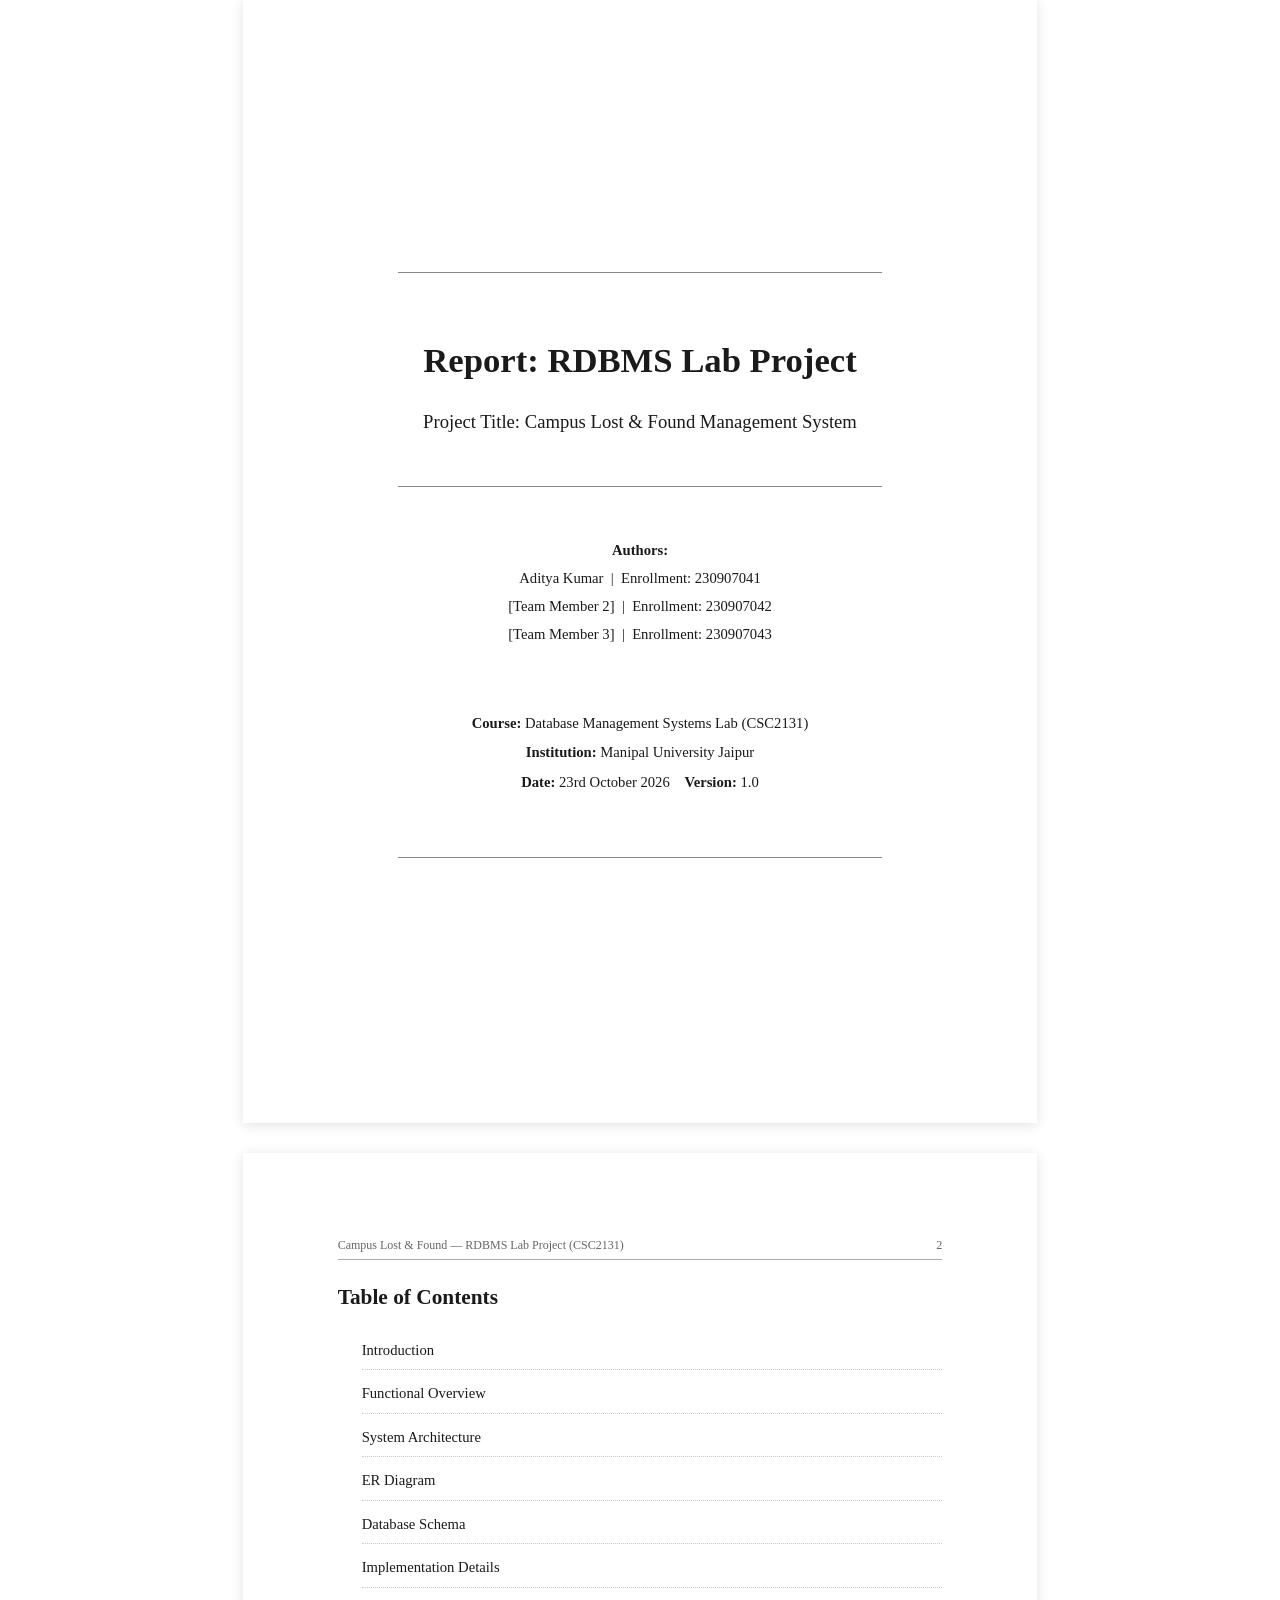
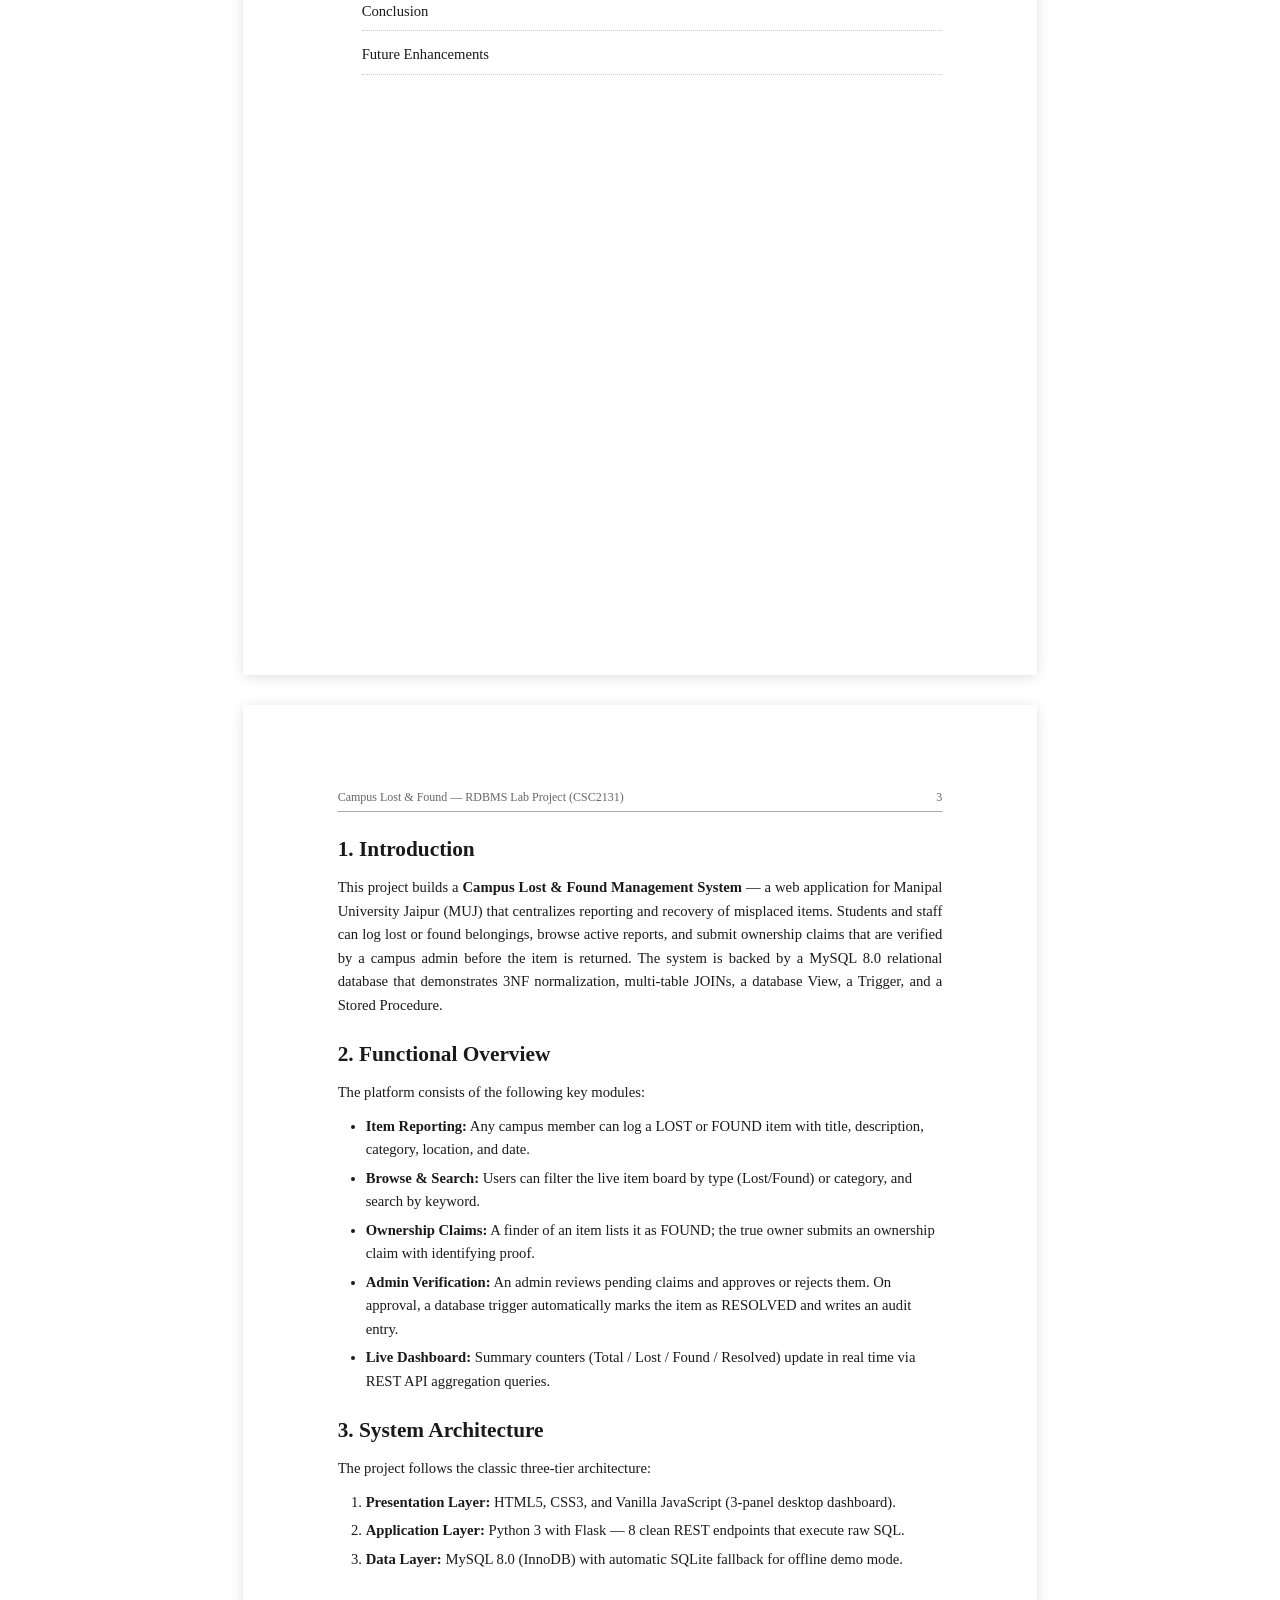
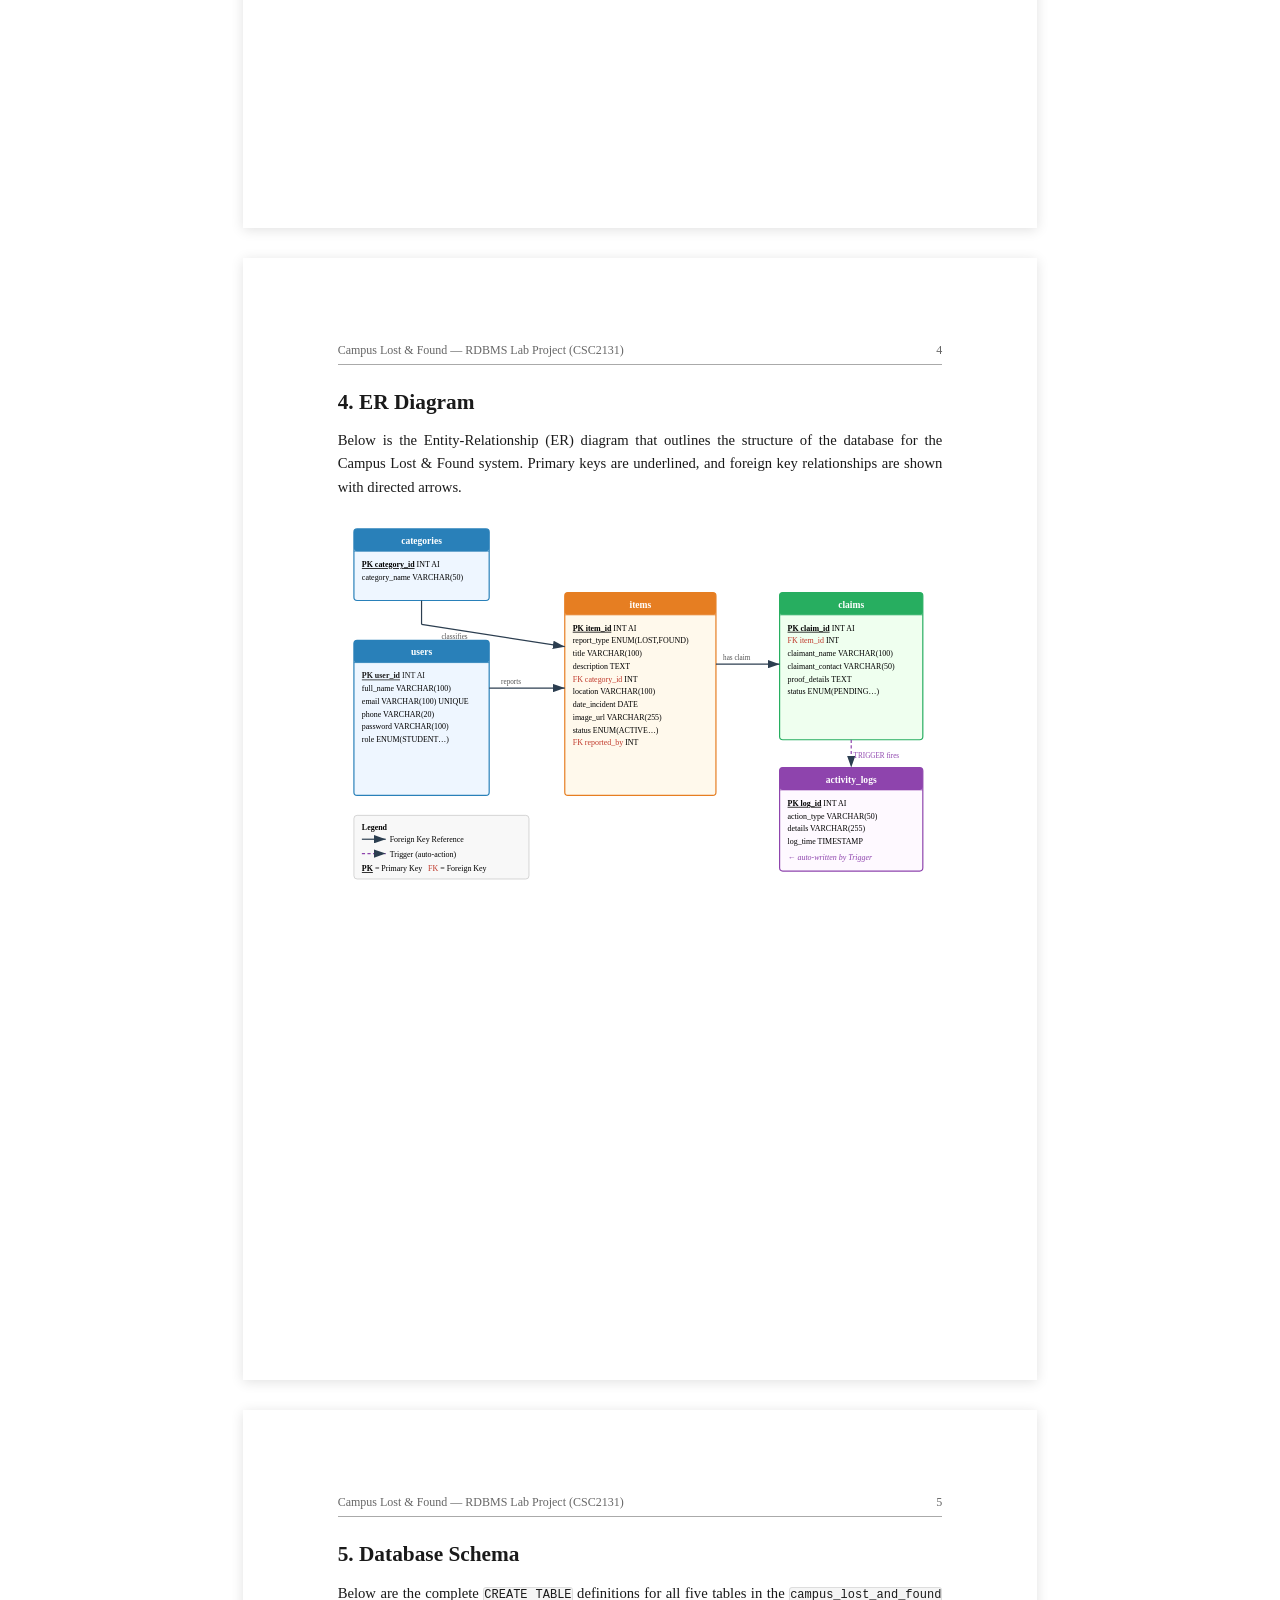
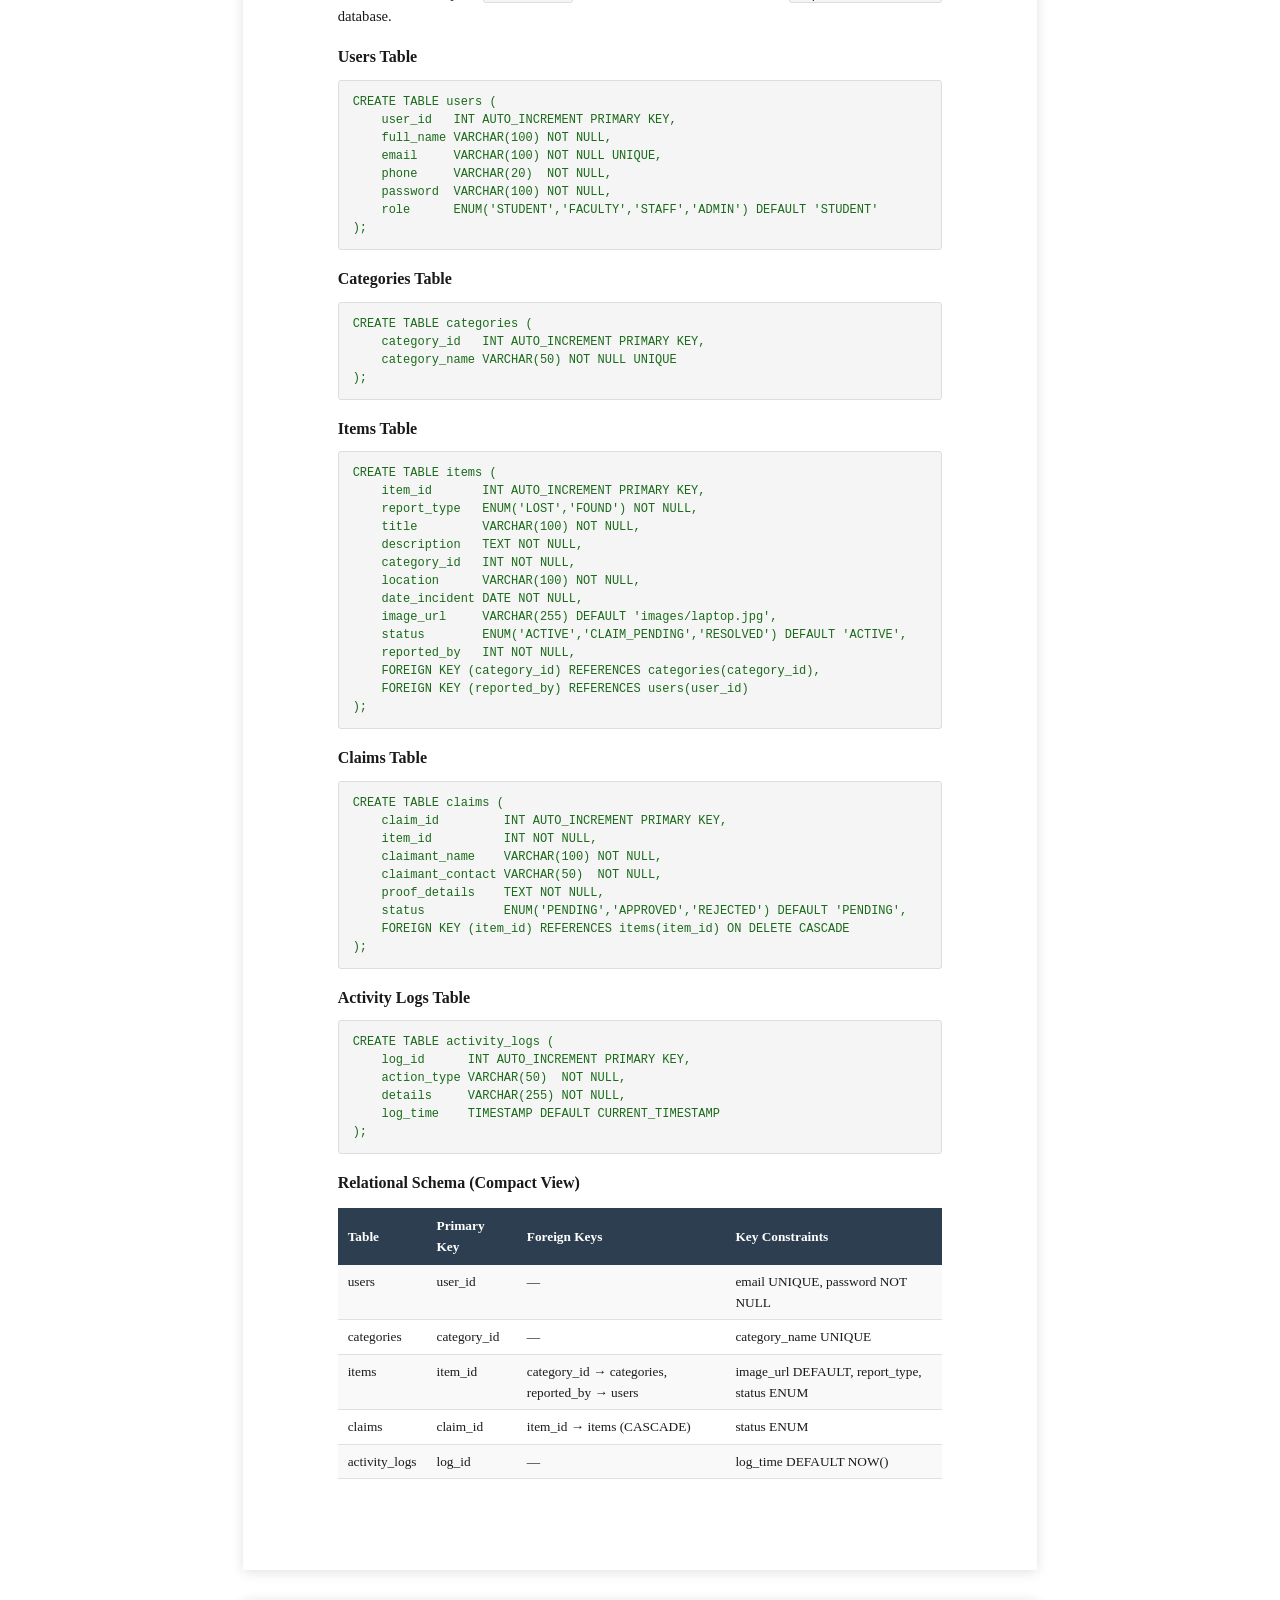
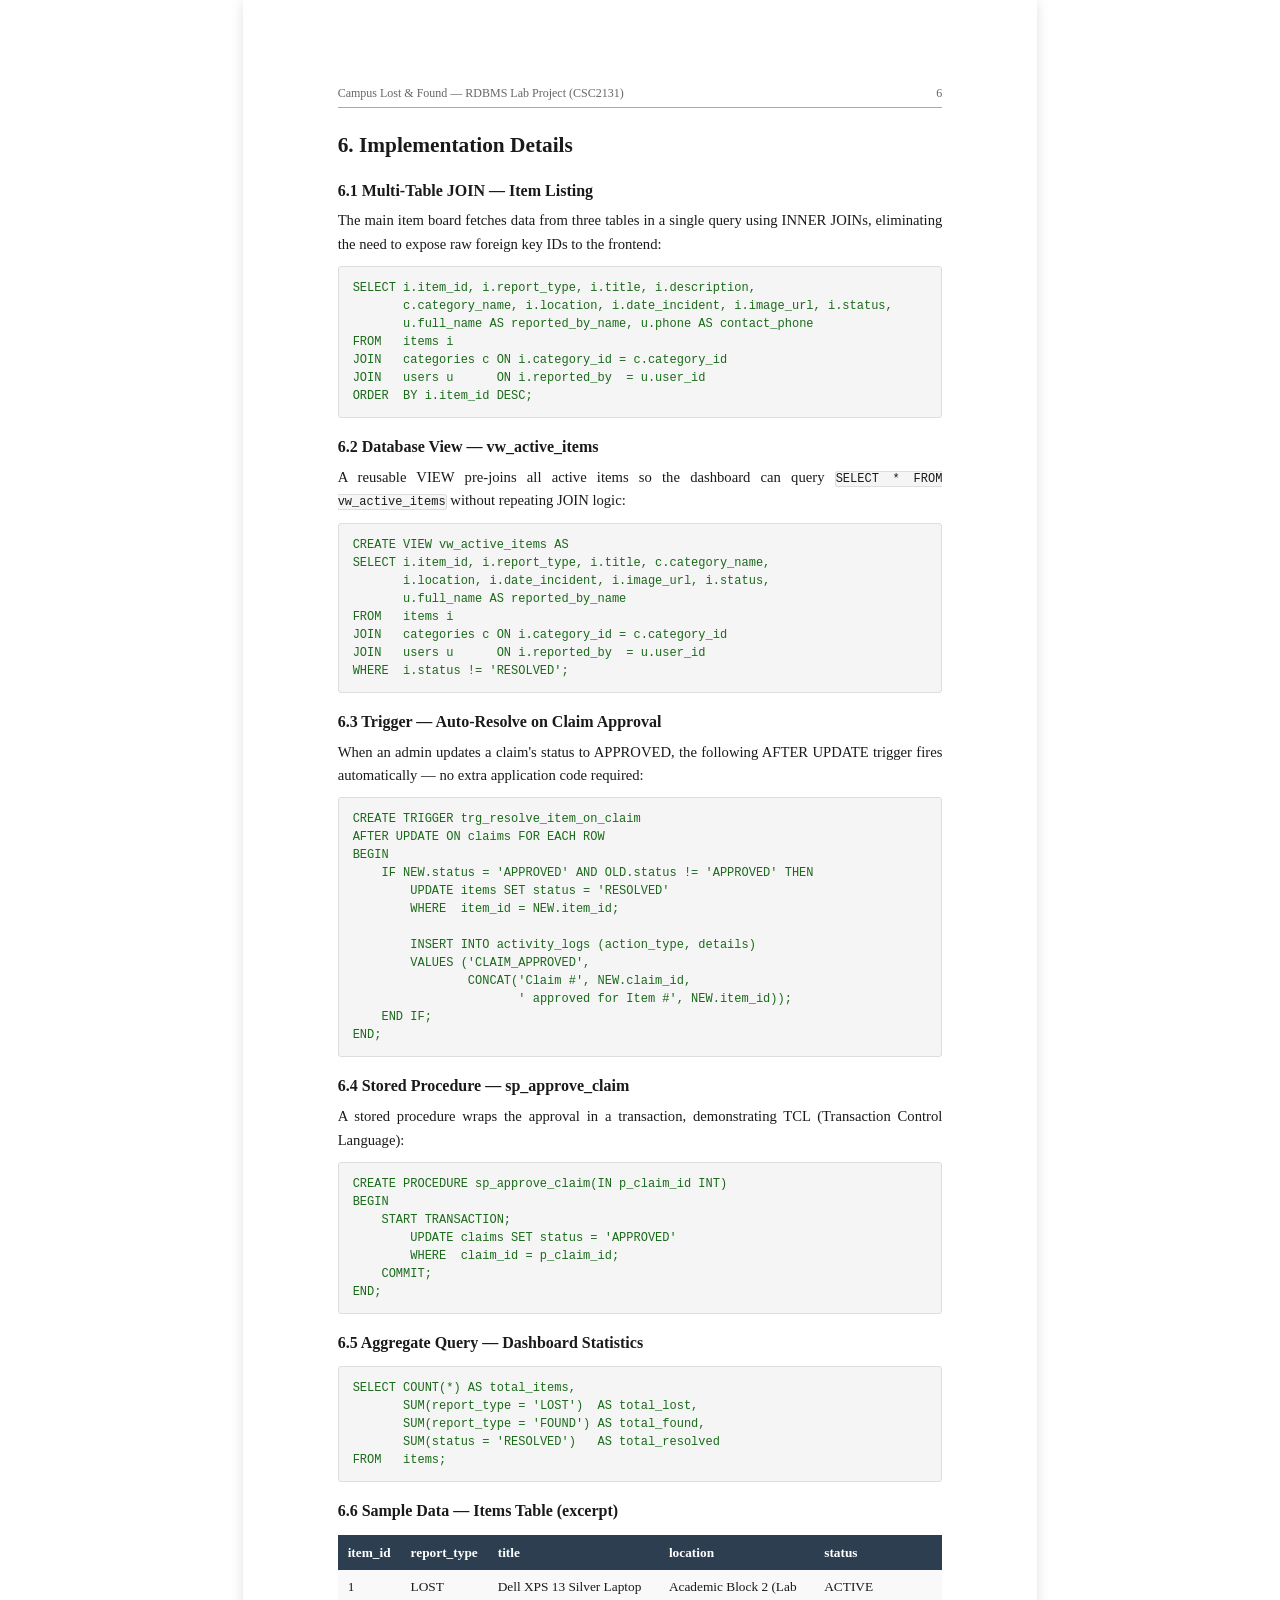
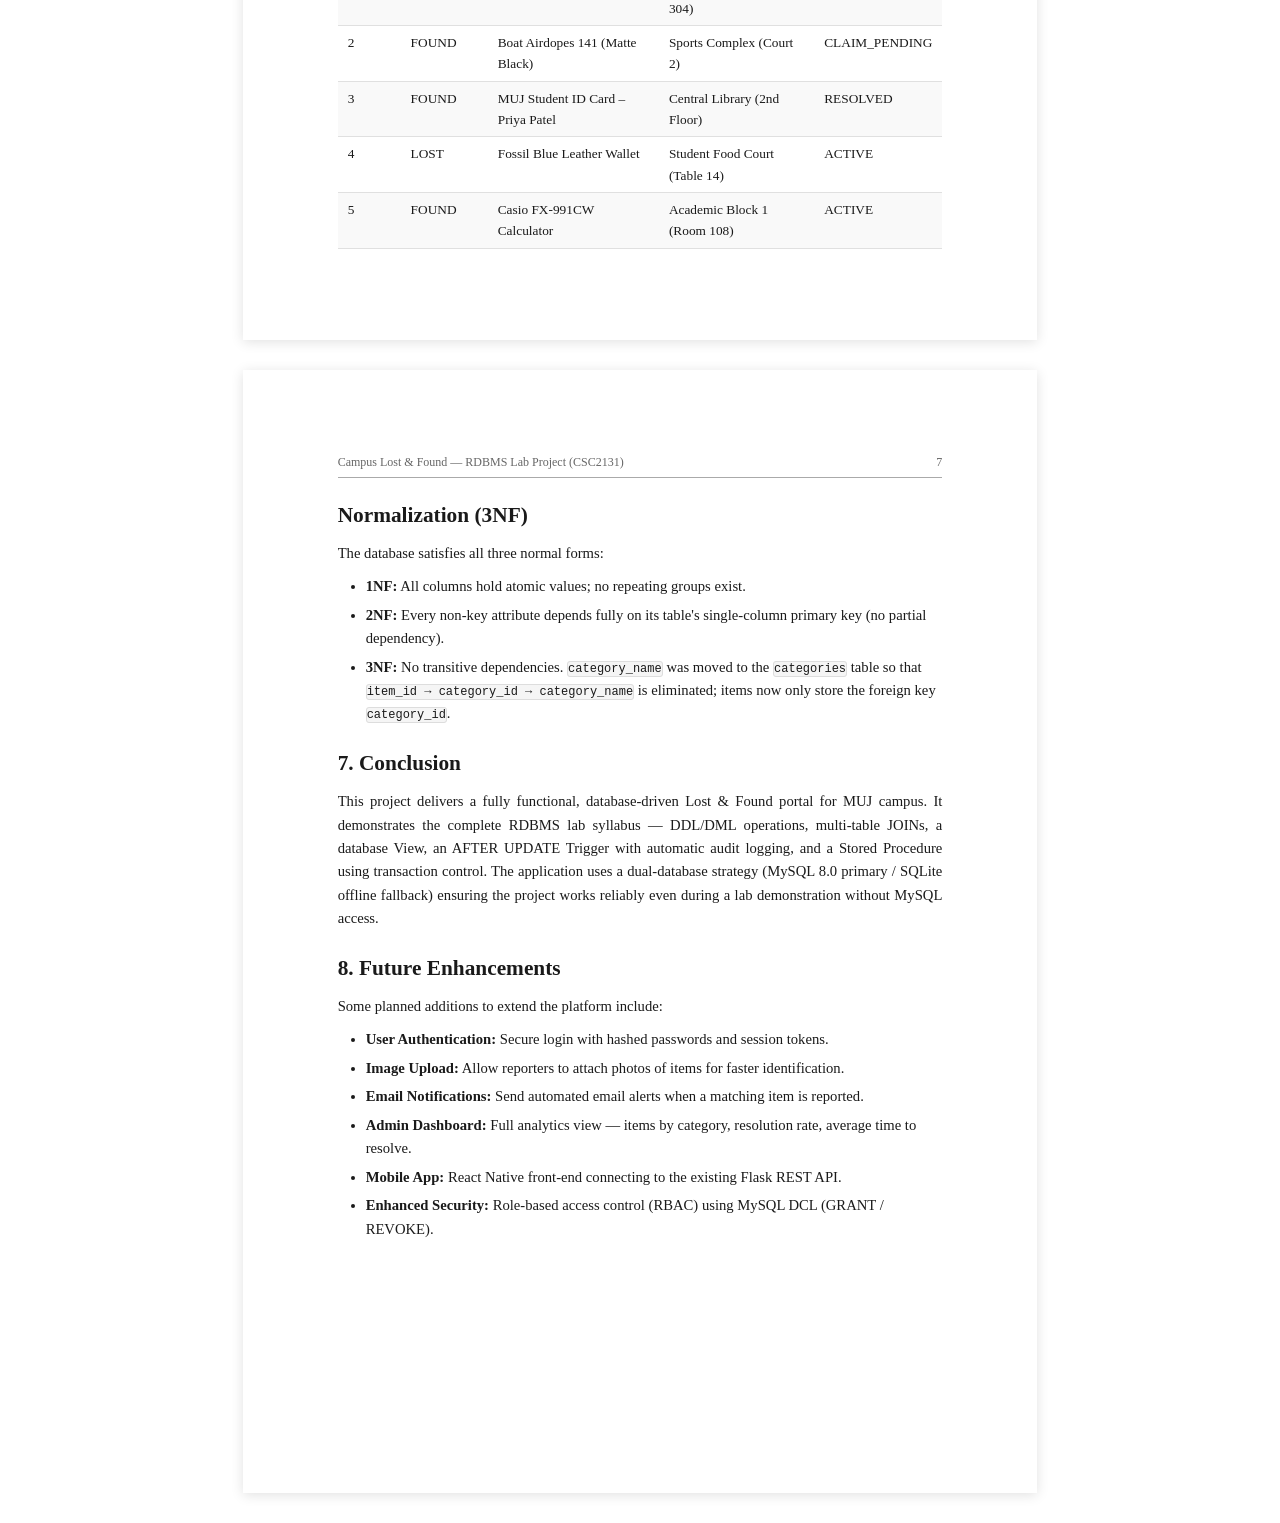
==== docs/project_report.html @ ea3b5b08 "feat: complete Campus Lost & Found RDBMS lab project with auth, photo uploads, and documentation" ====
<!DOCTYPE html>
<html lang="en">
<head>
<meta charset="UTF-8">
<title>Campus Lost & Found — RDBMS Project Report</title>
<style>
  /* ── Page setup ── */
  @page {
    size: A4;
    margin: 2.2cm 2.5cm 2cm 2.5cm;
    @top-left   { content: "Campus Lost \0026 Found — RDBMS Lab Project (CSC2131)"; font-size: 9pt; color: #555; }
    @top-right  { content: counter(page); font-size: 9pt; color: #555; }
  }
  * { box-sizing: border-box; margin: 0; padding: 0; }
  body {
    font-family: 'Georgia', 'Times New Roman', serif;
    font-size: 11pt;
    line-height: 1.6;
    color: #1a1a1a;
    background: #fff;
  }

  /* ── Screen simulation of pages ── */
  .page {
    width: 210mm;
    min-height: 297mm;
    padding: 2.2cm 2.5cm 2cm;
    margin: 0 auto 30px;
    background: #fff;
    box-shadow: 0 2px 12px rgba(0,0,0,.12);
    position: relative;
    page-break-after: always;
  }
  .page-header {
    border-bottom: 1px solid #aaa;
    padding-bottom: 4px;
    margin-bottom: 20px;
    display: flex;
    justify-content: space-between;
    font-size: 9pt;
    color: #666;
  }

  /* ── Cover page ── */
  .cover { text-align: center; display: flex; flex-direction: column; align-items: center; justify-content: center; }
  .cover .report-label { font-size: 26pt; font-weight: bold; margin-bottom: 18px; }
  .cover .project-title { font-size: 14pt; margin-bottom: 10px; }
  .cover .author-block { font-size: 11pt; margin-top: 10px; line-height: 1.9; }
  .cover .author-block b { font-weight: bold; }
  .cover .meta { margin-top: 60px; font-size: 11pt; line-height: 2; }
  .cover-divider { width: 80%; border: none; border-top: 1px solid #888; margin: 40px auto; }

  /* ── Section headings ── */
  h2 { font-size: 16pt; font-weight: bold; margin: 20px 0 10px; }
  h3 { font-size: 12pt; font-weight: bold; margin: 16px 0 6px; }
  p  { margin-bottom: 10px; text-align: justify; }
  ul { padding-left: 28px; margin-bottom: 10px; }
  li { margin-bottom: 5px; }
  ol { padding-left: 28px; margin-bottom: 10px; }

  /* ── Code / SQL blocks ── */
  pre, code {
    font-family: 'Courier New', Courier, monospace;
    font-size: 9pt;
    background: #f5f5f5;
    border: 1px solid #ddd;
    border-radius: 3px;
  }
  pre { padding: 12px 14px; margin: 10px 0 14px; white-space: pre-wrap; word-break: break-word; line-height: 1.5; color: #1a6a1a; }

  /* ── TOC ── */
  .toc-list { list-style: none; padding: 0; }
  .toc-list li { padding: 5px 0; border-bottom: 1px dotted #ccc; display: flex; justify-content: space-between; }

  /* ── Tables ── */
  table { width: 100%; border-collapse: collapse; margin: 12px 0 16px; font-size: 10pt; }
  th { background: #2c3e50; color: #fff; padding: 7px 10px; text-align: left; }
  td { padding: 6px 10px; border-bottom: 1px solid #e0e0e0; vertical-align: top; }
  tr:nth-child(even) td { background: #f9f9f9; }

  /* ── ER / Schema diagram containers ── */
  .diagram-area { margin: 14px 0 20px; }
  svg { width: 100%; }

  /* ── Print ── */
  @media print {
    body { background: none; }
    .page { box-shadow: none; margin: 0; padding: 0; width: 100%; min-height: auto; }
    .page-header { display: flex !important; }
  }
</style>
</head>
<body>

<!-- ══════════════════════════════════════════════════════════
     PAGE 1 · COVER
══════════════════════════════════════════════════════════ -->
<div class="page cover">
  <hr class="cover-divider" style="margin-bottom:60px;">
  <div class="report-label">Report: RDBMS Lab Project</div>
  <div class="project-title">Project Title: Campus Lost &amp; Found Management System</div>
  <hr class="cover-divider">
  <div class="author-block">
    <b>Authors:</b><br>
    Aditya Kumar &nbsp;|&nbsp; Enrollment: 230907041<br>
    [Team Member 2] &nbsp;|&nbsp; Enrollment: 230907042<br>
    [Team Member 3] &nbsp;|&nbsp; Enrollment: 230907043
  </div>
  <div class="meta">
    <b>Course:</b> Database Management Systems Lab (CSC2131)<br>
    <b>Institution:</b> Manipal University Jaipur<br>
    <b>Date:</b> 23rd October 2026 &nbsp;&nbsp; <b>Version:</b> 1.0
  </div>
  <hr class="cover-divider" style="margin-top:60px;">
</div>

<!-- ══════════════════════════════════════════════════════════
     PAGE 2 · TABLE OF CONTENTS
══════════════════════════════════════════════════════════ -->
<div class="page">
  <div class="page-header">
    <span>Campus Lost &amp; Found — RDBMS Lab Project (CSC2131)</span><span>2</span>
  </div>
  <h2>Table of Contents</h2>
  <ol class="toc-list" style="list-style:decimal; padding-left:24px; margin-top:18px;">
    <li style="border-bottom:1px dotted #ccc; padding:7px 0;">Introduction</li>
    <li style="border-bottom:1px dotted #ccc; padding:7px 0;">Functional Overview</li>
    <li style="border-bottom:1px dotted #ccc; padding:7px 0;">System Architecture</li>
    <li style="border-bottom:1px dotted #ccc; padding:7px 0;">ER Diagram</li>
    <li style="border-bottom:1px dotted #ccc; padding:7px 0;">Database Schema</li>
    <li style="border-bottom:1px dotted #ccc; padding:7px 0;">Implementation Details</li>
    <li style="border-bottom:1px dotted #ccc; padding:7px 0;">Conclusion</li>
    <li style="border-bottom:1px dotted #ccc; padding:7px 0;">Future Enhancements</li>
  </ol>
</div>

<!-- ══════════════════════════════════════════════════════════
     PAGE 3 · INTRO + FUNCTIONAL OVERVIEW + ARCHITECTURE
══════════════════════════════════════════════════════════ -->
<div class="page">
  <div class="page-header">
    <span>Campus Lost &amp; Found — RDBMS Lab Project (CSC2131)</span><span>3</span>
  </div>

  <h2>1. Introduction</h2>
  <p>This project builds a <b>Campus Lost &amp; Found Management System</b> — a web application for Manipal University Jaipur (MUJ) that centralizes reporting and recovery of misplaced items. Students and staff can log lost or found belongings, browse active reports, and submit ownership claims that are verified by a campus admin before the item is returned. The system is backed by a MySQL 8.0 relational database that demonstrates 3NF normalization, multi-table JOINs, a database View, a Trigger, and a Stored Procedure.</p>

  <h2>2. Functional Overview</h2>
  <p>The platform consists of the following key modules:</p>
  <ul>
    <li><b>Item Reporting:</b> Any campus member can log a LOST or FOUND item with title, description, category, location, and date.</li>
    <li><b>Browse &amp; Search:</b> Users can filter the live item board by type (Lost/Found) or category, and search by keyword.</li>
    <li><b>Ownership Claims:</b> A finder of an item lists it as FOUND; the true owner submits an ownership claim with identifying proof.</li>
    <li><b>Admin Verification:</b> An admin reviews pending claims and approves or rejects them. On approval, a database trigger automatically marks the item as RESOLVED and writes an audit entry.</li>
    <li><b>Live Dashboard:</b> Summary counters (Total / Lost / Found / Resolved) update in real time via REST API aggregation queries.</li>
  </ul>

  <h2>3. System Architecture</h2>
  <p>The project follows the classic three-tier architecture:</p>
  <ol>
    <li><b>Presentation Layer:</b> HTML5, CSS3, and Vanilla JavaScript (3-panel desktop dashboard).</li>
    <li><b>Application Layer:</b> Python 3 with Flask — 8 clean REST endpoints that execute raw SQL.</li>
    <li><b>Data Layer:</b> MySQL 8.0 (InnoDB) with automatic SQLite fallback for offline demo mode.</li>
  </ol>
</div>

<!-- ══════════════════════════════════════════════════════════
     PAGE 4 · ER DIAGRAM
══════════════════════════════════════════════════════════ -->
<div class="page">
  <div class="page-header">
    <span>Campus Lost &amp; Found — RDBMS Lab Project (CSC2131)</span><span>4</span>
  </div>

  <h2>4. ER Diagram</h2>
  <p>Below is the Entity-Relationship (ER) diagram that outlines the structure of the database for the Campus Lost &amp; Found system. Primary keys are underlined, and foreign key relationships are shown with directed arrows.</p>

  <div class="diagram-area">
    <!-- ER Diagram as inline SVG -->
    <svg viewBox="0 0 760 480" xmlns="http://www.w3.org/2000/svg" style="max-height:440px;">
      <defs>
        <marker id="arrow" markerWidth="10" markerHeight="7" refX="10" refY="3.5" orient="auto">
          <polygon points="0 0, 10 3.5, 0 7" fill="#2c3e50"/>
        </marker>
      </defs>

      <!-- USERS entity -->
      <rect x="20" y="160" width="170" height="195" rx="4" fill="#eef6ff" stroke="#2980b9" stroke-width="1.5"/>
      <rect x="20" y="160" width="170" height="28" rx="4" fill="#2980b9"/>
      <text x="105" y="179" text-anchor="middle" fill="white" font-weight="bold" font-size="12">users</text>
      <line x1="20" y1="188" x2="190" y2="188" stroke="#2980b9" stroke-width="1"/>
      <text x="30" y="208" font-size="10" fill="#1a1a1a"><tspan font-weight="bold" text-decoration="underline">PK user_id</tspan> INT AI</text>
      <text x="30" y="224" font-size="10">full_name VARCHAR(100)</text>
      <text x="30" y="240" font-size="10">email VARCHAR(100) UNIQUE</text>
      <text x="30" y="256" font-size="10">phone VARCHAR(20)</text>
      <text x="30" y="272" font-size="10">password VARCHAR(100)</text>
      <text x="30" y="288" font-size="10">role ENUM(STUDENT…)</text>

      <!-- CATEGORIES entity -->
      <rect x="20" y="20" width="170" height="90" rx="4" fill="#eef6ff" stroke="#2980b9" stroke-width="1.5"/>
      <rect x="20" y="20" width="170" height="28" rx="4" fill="#2980b9"/>
      <text x="105" y="39" text-anchor="middle" fill="white" font-weight="bold" font-size="12">categories</text>
      <line x1="20" y1="48" x2="190" y2="48" stroke="#2980b9" stroke-width="1"/>
      <text x="30" y="68" font-size="10"><tspan font-weight="bold" text-decoration="underline">PK category_id</tspan> INT AI</text>
      <text x="30" y="84" font-size="10">category_name VARCHAR(50)</text>

      <!-- ITEMS entity (center) -->
      <rect x="285" y="100" width="190" height="255" rx="4" fill="#fff9ec" stroke="#e67e22" stroke-width="1.5"/>
      <rect x="285" y="100" width="190" height="28" rx="4" fill="#e67e22"/>
      <text x="380" y="119" text-anchor="middle" fill="white" font-weight="bold" font-size="12">items</text>
      <line x1="285" y1="128" x2="475" y2="128" stroke="#e67e22" stroke-width="1"/>
      <text x="295" y="148" font-size="10"><tspan font-weight="bold" text-decoration="underline">PK item_id</tspan> INT AI</text>
      <text x="295" y="164" font-size="10">report_type ENUM(LOST,FOUND)</text>
      <text x="295" y="180" font-size="10">title VARCHAR(100)</text>
      <text x="295" y="196" font-size="10">description TEXT</text>
      <text x="295" y="212" font-size="10"><tspan fill="#c0392b">FK category_id</tspan> INT</text>
      <text x="295" y="228" font-size="10">location VARCHAR(100)</text>
      <text x="295" y="244" font-size="10">date_incident DATE</text>
      <text x="295" y="260" font-size="10">image_url VARCHAR(255)</text>
      <text x="295" y="276" font-size="10">status ENUM(ACTIVE…)</text>
      <text x="295" y="292" font-size="10"><tspan fill="#c0392b">FK reported_by</tspan> INT</text>

      <!-- CLAIMS entity -->
      <rect x="555" y="100" width="180" height="185" rx="4" fill="#efffef" stroke="#27ae60" stroke-width="1.5"/>
      <rect x="555" y="100" width="180" height="28" rx="4" fill="#27ae60"/>
      <text x="645" y="119" text-anchor="middle" fill="white" font-weight="bold" font-size="12">claims</text>
      <line x1="555" y1="128" x2="735" y2="128" stroke="#27ae60" stroke-width="1"/>
      <text x="565" y="148" font-size="10"><tspan font-weight="bold" text-decoration="underline">PK claim_id</tspan> INT AI</text>
      <text x="565" y="164" font-size="10"><tspan fill="#c0392b">FK item_id</tspan> INT</text>
      <text x="565" y="180" font-size="10">claimant_name VARCHAR(100)</text>
      <text x="565" y="196" font-size="10">claimant_contact VARCHAR(50)</text>
      <text x="565" y="212" font-size="10">proof_details TEXT</text>
      <text x="565" y="228" font-size="10">status ENUM(PENDING…)</text>

      <!-- ACTIVITY_LOGS entity -->
      <rect x="555" y="320" width="180" height="130" rx="4" fill="#fef9ff" stroke="#8e44ad" stroke-width="1.5"/>
      <rect x="555" y="320" width="180" height="28" rx="4" fill="#8e44ad"/>
      <text x="645" y="339" text-anchor="middle" fill="white" font-weight="bold" font-size="12">activity_logs</text>
      <line x1="555" y1="348" x2="735" y2="348" stroke="#8e44ad" stroke-width="1"/>
      <text x="565" y="368" font-size="10"><tspan font-weight="bold" text-decoration="underline">PK log_id</tspan> INT AI</text>
      <text x="565" y="384" font-size="10">action_type VARCHAR(50)</text>
      <text x="565" y="400" font-size="10">details VARCHAR(255)</text>
      <text x="565" y="416" font-size="10">log_time TIMESTAMP</text>
      <text x="565" y="436" font-size="10" fill="#8e44ad" font-style="italic">← auto-written by Trigger</text>

      <!-- Relationships / arrows -->
      <!-- users → items (reported_by) -->
      <line x1="190" y1="220" x2="285" y2="220" stroke="#2c3e50" stroke-width="1.5" marker-end="url(#arrow)"/>
      <text x="205" y="215" font-size="9" fill="#555">reports</text>
      <!-- categories → items -->
      <line x1="105" y1="110" x2="105" y2="140" stroke="#2c3e50" stroke-width="1.5"/>
      <line x1="105" y1="140" x2="285" y2="168" stroke="#2c3e50" stroke-width="1.5" marker-end="url(#arrow)"/>
      <text x="130" y="158" font-size="9" fill="#555">classifies</text>
      <!-- items → claims -->
      <line x1="475" y1="190" x2="555" y2="190" stroke="#2c3e50" stroke-width="1.5" marker-end="url(#arrow)"/>
      <text x="484" y="185" font-size="9" fill="#555">has claim</text>
      <!-- trigger annotation -->
      <line x1="645" y1="285" x2="645" y2="320" stroke="#8e44ad" stroke-width="1.5" stroke-dasharray="4,3" marker-end="url(#arrow)"/>
      <text x="648" y="308" font-size="9" fill="#8e44ad">TRIGGER fires</text>

      <!-- Legend -->
      <rect x="20" y="380" width="220" height="80" rx="4" fill="#f8f8f8" stroke="#ccc"/>
      <text x="30" y="398" font-size="10" font-weight="bold">Legend</text>
      <line x1="30" y1="410" x2="60" y2="410" stroke="#2c3e50" stroke-width="1.5" marker-end="url(#arrow)"/>
      <text x="65" y="414" font-size="10">Foreign Key Reference</text>
      <line x1="30" y1="428" x2="60" y2="428" stroke="#8e44ad" stroke-width="1.5" stroke-dasharray="4,3" marker-end="url(#arrow)"/>
      <text x="65" y="432" font-size="10">Trigger (auto-action)</text>
      <text x="30" y="450" font-size="10"><tspan font-weight="bold" text-decoration="underline">PK</tspan> = Primary Key &nbsp; <tspan fill="#c0392b">FK</tspan> = Foreign Key</text>
    </svg>
  </div>
</div>

<!-- ══════════════════════════════════════════════════════════
     PAGE 5 · RELATIONAL SCHEMA
══════════════════════════════════════════════════════════ -->
<div class="page">
  <div class="page-header">
    <span>Campus Lost &amp; Found — RDBMS Lab Project (CSC2131)</span><span>5</span>
  </div>

  <h2>5. Database Schema</h2>
  <p>Below are the complete <code>CREATE TABLE</code> definitions for all five tables in the <code>campus_lost_and_found</code> database.</p>

  <h3>Users Table</h3>
  <pre>CREATE TABLE users (
    user_id   INT AUTO_INCREMENT PRIMARY KEY,
    full_name VARCHAR(100) NOT NULL,
    email     VARCHAR(100) NOT NULL UNIQUE,
    phone     VARCHAR(20)  NOT NULL,
    password  VARCHAR(100) NOT NULL,
    role      ENUM('STUDENT','FACULTY','STAFF','ADMIN') DEFAULT 'STUDENT'
);</pre>

  <h3>Categories Table</h3>
  <pre>CREATE TABLE categories (
    category_id   INT AUTO_INCREMENT PRIMARY KEY,
    category_name VARCHAR(50) NOT NULL UNIQUE
);</pre>

  <h3>Items Table</h3>
  <pre>CREATE TABLE items (
    item_id       INT AUTO_INCREMENT PRIMARY KEY,
    report_type   ENUM('LOST','FOUND') NOT NULL,
    title         VARCHAR(100) NOT NULL,
    description   TEXT NOT NULL,
    category_id   INT NOT NULL,
    location      VARCHAR(100) NOT NULL,
    date_incident DATE NOT NULL,
    image_url     VARCHAR(255) DEFAULT 'images/laptop.jpg',
    status        ENUM('ACTIVE','CLAIM_PENDING','RESOLVED') DEFAULT 'ACTIVE',
    reported_by   INT NOT NULL,
    FOREIGN KEY (category_id) REFERENCES categories(category_id),
    FOREIGN KEY (reported_by) REFERENCES users(user_id)
);</pre>

  <h3>Claims Table</h3>
  <pre>CREATE TABLE claims (
    claim_id         INT AUTO_INCREMENT PRIMARY KEY,
    item_id          INT NOT NULL,
    claimant_name    VARCHAR(100) NOT NULL,
    claimant_contact VARCHAR(50)  NOT NULL,
    proof_details    TEXT NOT NULL,
    status           ENUM('PENDING','APPROVED','REJECTED') DEFAULT 'PENDING',
    FOREIGN KEY (item_id) REFERENCES items(item_id) ON DELETE CASCADE
);</pre>

  <h3>Activity Logs Table</h3>
  <pre>CREATE TABLE activity_logs (
    log_id      INT AUTO_INCREMENT PRIMARY KEY,
    action_type VARCHAR(50)  NOT NULL,
    details     VARCHAR(255) NOT NULL,
    log_time    TIMESTAMP DEFAULT CURRENT_TIMESTAMP
);</pre>

  <h3>Relational Schema (Compact View)</h3>
  <table>
    <tr><th>Table</th><th>Primary Key</th><th>Foreign Keys</th><th>Key Constraints</th></tr>
    <tr><td>users</td><td>user_id</td><td>—</td><td>email UNIQUE, password NOT NULL</td></tr>
    <tr><td>categories</td><td>category_id</td><td>—</td><td>category_name UNIQUE</td></tr>
    <tr><td>items</td><td>item_id</td><td>category_id → categories, reported_by → users</td><td>image_url DEFAULT, report_type, status ENUM</td></tr>
    <tr><td>claims</td><td>claim_id</td><td>item_id → items (CASCADE)</td><td>status ENUM</td></tr>
    <tr><td>activity_logs</td><td>log_id</td><td>—</td><td>log_time DEFAULT NOW()</td></tr>
  </table>
</div>

<!-- ══════════════════════════════════════════════════════════
     PAGE 6 · IMPLEMENTATION DETAILS
══════════════════════════════════════════════════════════ -->
<div class="page">
  <div class="page-header">
    <span>Campus Lost &amp; Found — RDBMS Lab Project (CSC2131)</span><span>6</span>
  </div>

  <h2>6. Implementation Details</h2>

  <h3>6.1 Multi-Table JOIN — Item Listing</h3>
  <p>The main item board fetches data from three tables in a single query using INNER JOINs, eliminating the need to expose raw foreign key IDs to the frontend:</p>
  <pre>SELECT i.item_id, i.report_type, i.title, i.description,
       c.category_name, i.location, i.date_incident, i.image_url, i.status,
       u.full_name AS reported_by_name, u.phone AS contact_phone
FROM   items i
JOIN   categories c ON i.category_id = c.category_id
JOIN   users u      ON i.reported_by  = u.user_id
ORDER  BY i.item_id DESC;</pre>

  <h3>6.2 Database View — vw_active_items</h3>
  <p>A reusable VIEW pre-joins all active items so the dashboard can query <code>SELECT * FROM vw_active_items</code> without repeating JOIN logic:</p>
  <pre>CREATE VIEW vw_active_items AS
SELECT i.item_id, i.report_type, i.title, c.category_name,
       i.location, i.date_incident, i.image_url, i.status,
       u.full_name AS reported_by_name
FROM   items i
JOIN   categories c ON i.category_id = c.category_id
JOIN   users u      ON i.reported_by  = u.user_id
WHERE  i.status != 'RESOLVED';</pre>

  <h3>6.3 Trigger — Auto-Resolve on Claim Approval</h3>
  <p>When an admin updates a claim's status to APPROVED, the following AFTER UPDATE trigger fires automatically — no extra application code required:</p>
  <pre>CREATE TRIGGER trg_resolve_item_on_claim
AFTER UPDATE ON claims FOR EACH ROW
BEGIN
    IF NEW.status = 'APPROVED' AND OLD.status != 'APPROVED' THEN
        UPDATE items SET status = 'RESOLVED'
        WHERE  item_id = NEW.item_id;

        INSERT INTO activity_logs (action_type, details)
        VALUES ('CLAIM_APPROVED',
                CONCAT('Claim #', NEW.claim_id,
                       ' approved for Item #', NEW.item_id));
    END IF;
END;</pre>

  <h3>6.4 Stored Procedure — sp_approve_claim</h3>
  <p>A stored procedure wraps the approval in a transaction, demonstrating TCL (Transaction Control Language):</p>
  <pre>CREATE PROCEDURE sp_approve_claim(IN p_claim_id INT)
BEGIN
    START TRANSACTION;
        UPDATE claims SET status = 'APPROVED'
        WHERE  claim_id = p_claim_id;
    COMMIT;
END;</pre>

  <h3>6.5 Aggregate Query — Dashboard Statistics</h3>
  <pre>SELECT COUNT(*) AS total_items,
       SUM(report_type = 'LOST')  AS total_lost,
       SUM(report_type = 'FOUND') AS total_found,
       SUM(status = 'RESOLVED')   AS total_resolved
FROM   items;</pre>

  <h3>6.6 Sample Data — Items Table (excerpt)</h3>
  <table>
    <tr><th>item_id</th><th>report_type</th><th>title</th><th>location</th><th>status</th></tr>
    <tr><td>1</td><td>LOST</td><td>Dell XPS 13 Silver Laptop</td><td>Academic Block 2 (Lab 304)</td><td>ACTIVE</td></tr>
    <tr><td>2</td><td>FOUND</td><td>Boat Airdopes 141 (Matte Black)</td><td>Sports Complex (Court 2)</td><td>CLAIM_PENDING</td></tr>
    <tr><td>3</td><td>FOUND</td><td>MUJ Student ID Card – Priya Patel</td><td>Central Library (2nd Floor)</td><td>RESOLVED</td></tr>
    <tr><td>4</td><td>LOST</td><td>Fossil Blue Leather Wallet</td><td>Student Food Court (Table 14)</td><td>ACTIVE</td></tr>
    <tr><td>5</td><td>FOUND</td><td>Casio FX-991CW Calculator</td><td>Academic Block 1 (Room 108)</td><td>ACTIVE</td></tr>
  </table>
</div>

<!-- ══════════════════════════════════════════════════════════
     PAGE 7 · NORMALIZATION + CONCLUSION + FUTURE
══════════════════════════════════════════════════════════ -->
<div class="page">
  <div class="page-header">
    <span>Campus Lost &amp; Found — RDBMS Lab Project (CSC2131)</span><span>7</span>
  </div>

  <h2>Normalization (3NF)</h2>
  <p>The database satisfies all three normal forms:</p>
  <ul>
    <li><b>1NF:</b> All columns hold atomic values; no repeating groups exist.</li>
    <li><b>2NF:</b> Every non-key attribute depends fully on its table's single-column primary key (no partial dependency).</li>
    <li><b>3NF:</b> No transitive dependencies. <code>category_name</code> was moved to the <code>categories</code> table so that <code>item_id → category_id → category_name</code> is eliminated; items now only store the foreign key <code>category_id</code>.</li>
  </ul>

  <h2>7. Conclusion</h2>
  <p>This project delivers a fully functional, database-driven Lost &amp; Found portal for MUJ campus. It demonstrates the complete RDBMS lab syllabus — DDL/DML operations, multi-table JOINs, a database View, an AFTER UPDATE Trigger with automatic audit logging, and a Stored Procedure using transaction control. The application uses a dual-database strategy (MySQL 8.0 primary / SQLite offline fallback) ensuring the project works reliably even during a lab demonstration without MySQL access.</p>

  <h2>8. Future Enhancements</h2>
  <p>Some planned additions to extend the platform include:</p>
  <ul>
    <li><b>User Authentication:</b> Secure login with hashed passwords and session tokens.</li>
    <li><b>Image Upload:</b> Allow reporters to attach photos of items for faster identification.</li>
    <li><b>Email Notifications:</b> Send automated email alerts when a matching item is reported.</li>
    <li><b>Admin Dashboard:</b> Full analytics view — items by category, resolution rate, average time to resolve.</li>
    <li><b>Mobile App:</b> React Native front-end connecting to the existing Flask REST API.</li>
    <li><b>Enhanced Security:</b> Role-based access control (RBAC) using MySQL DCL (GRANT / REVOKE).</li>
  </ul>

</div>

</body>
</html>
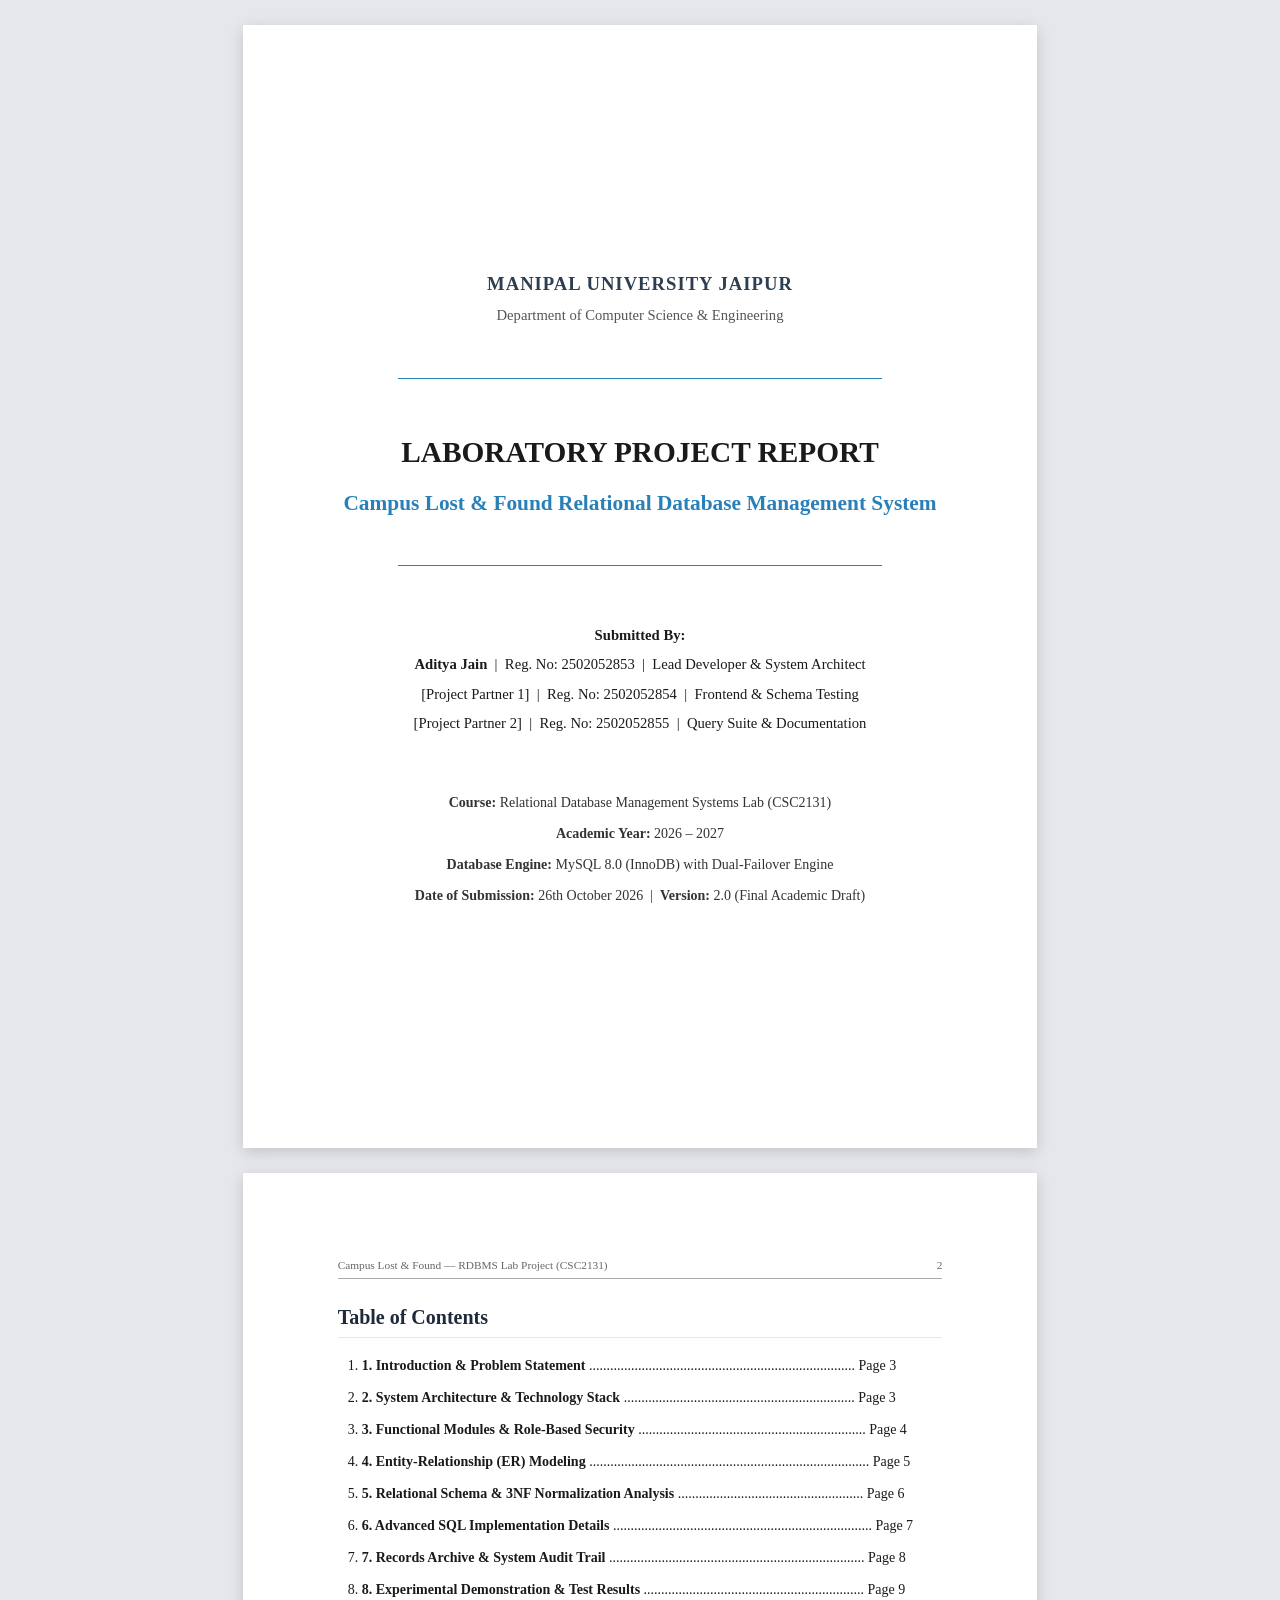
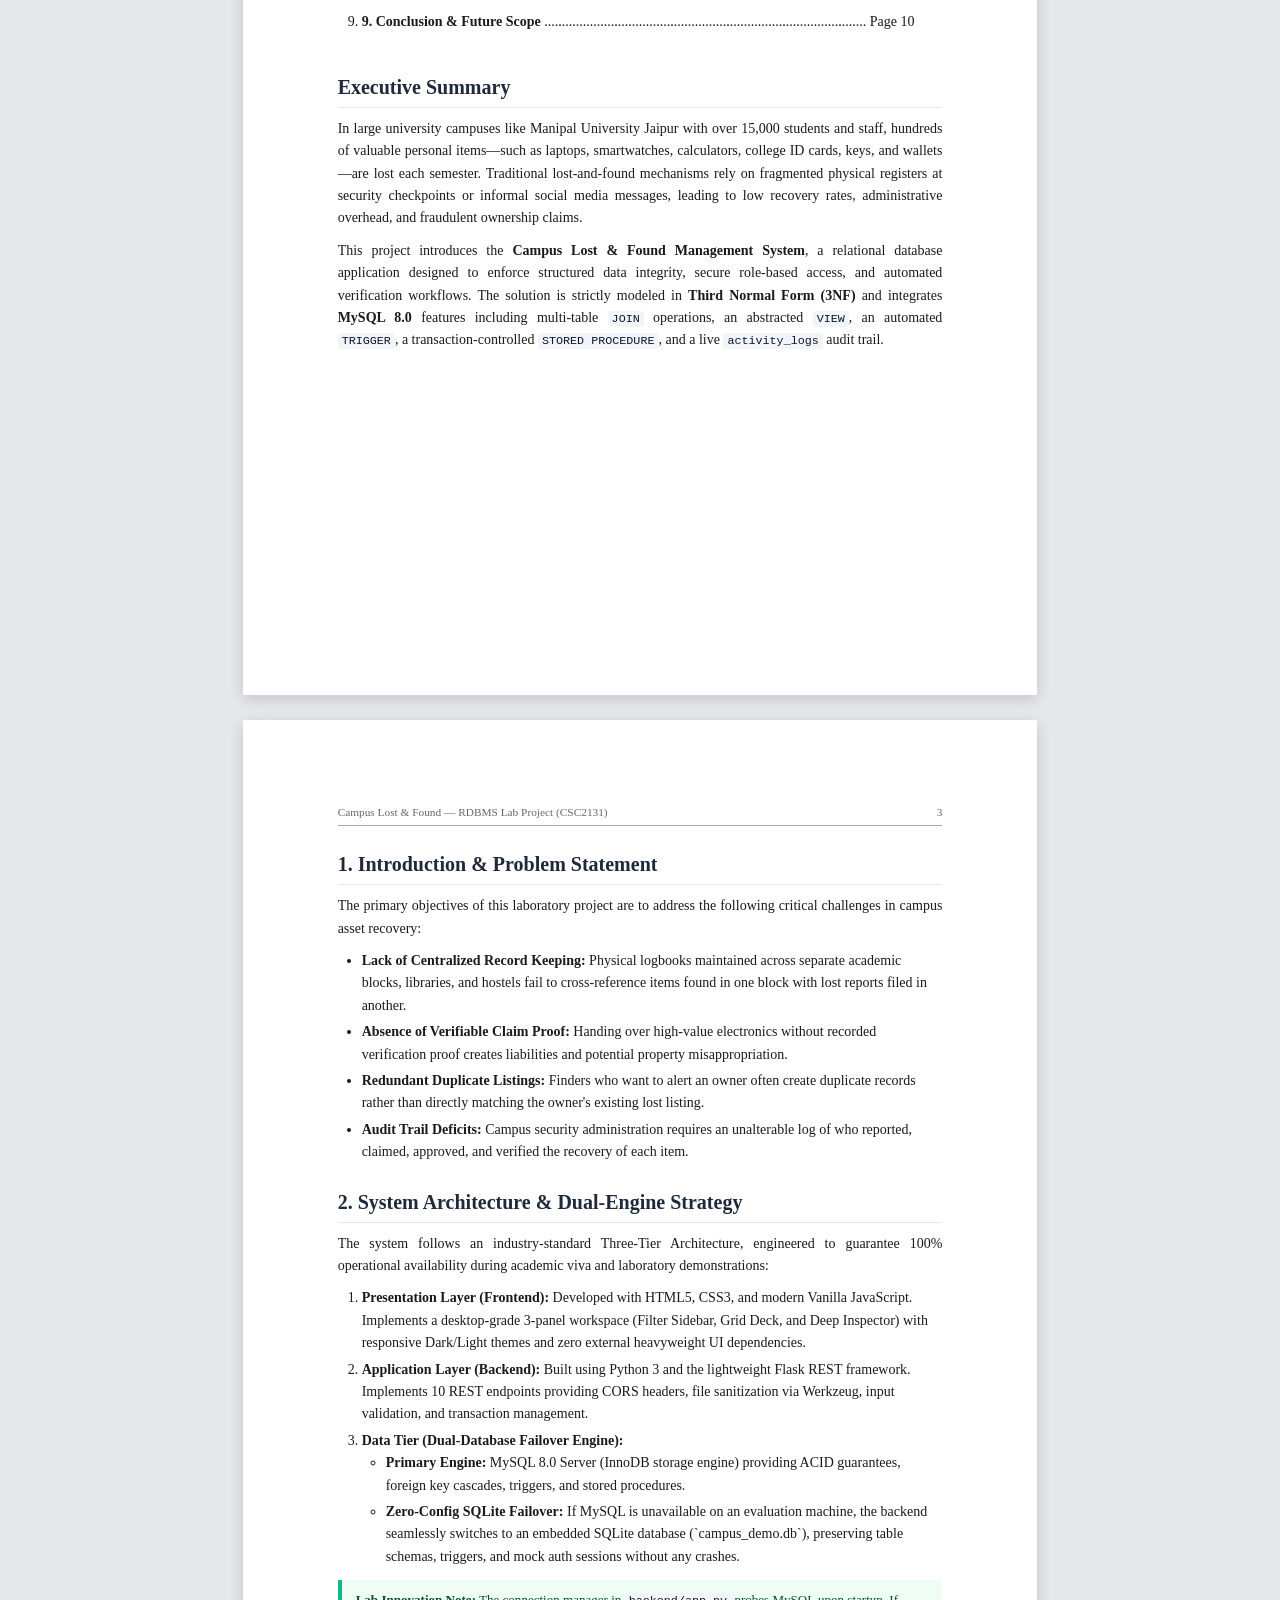
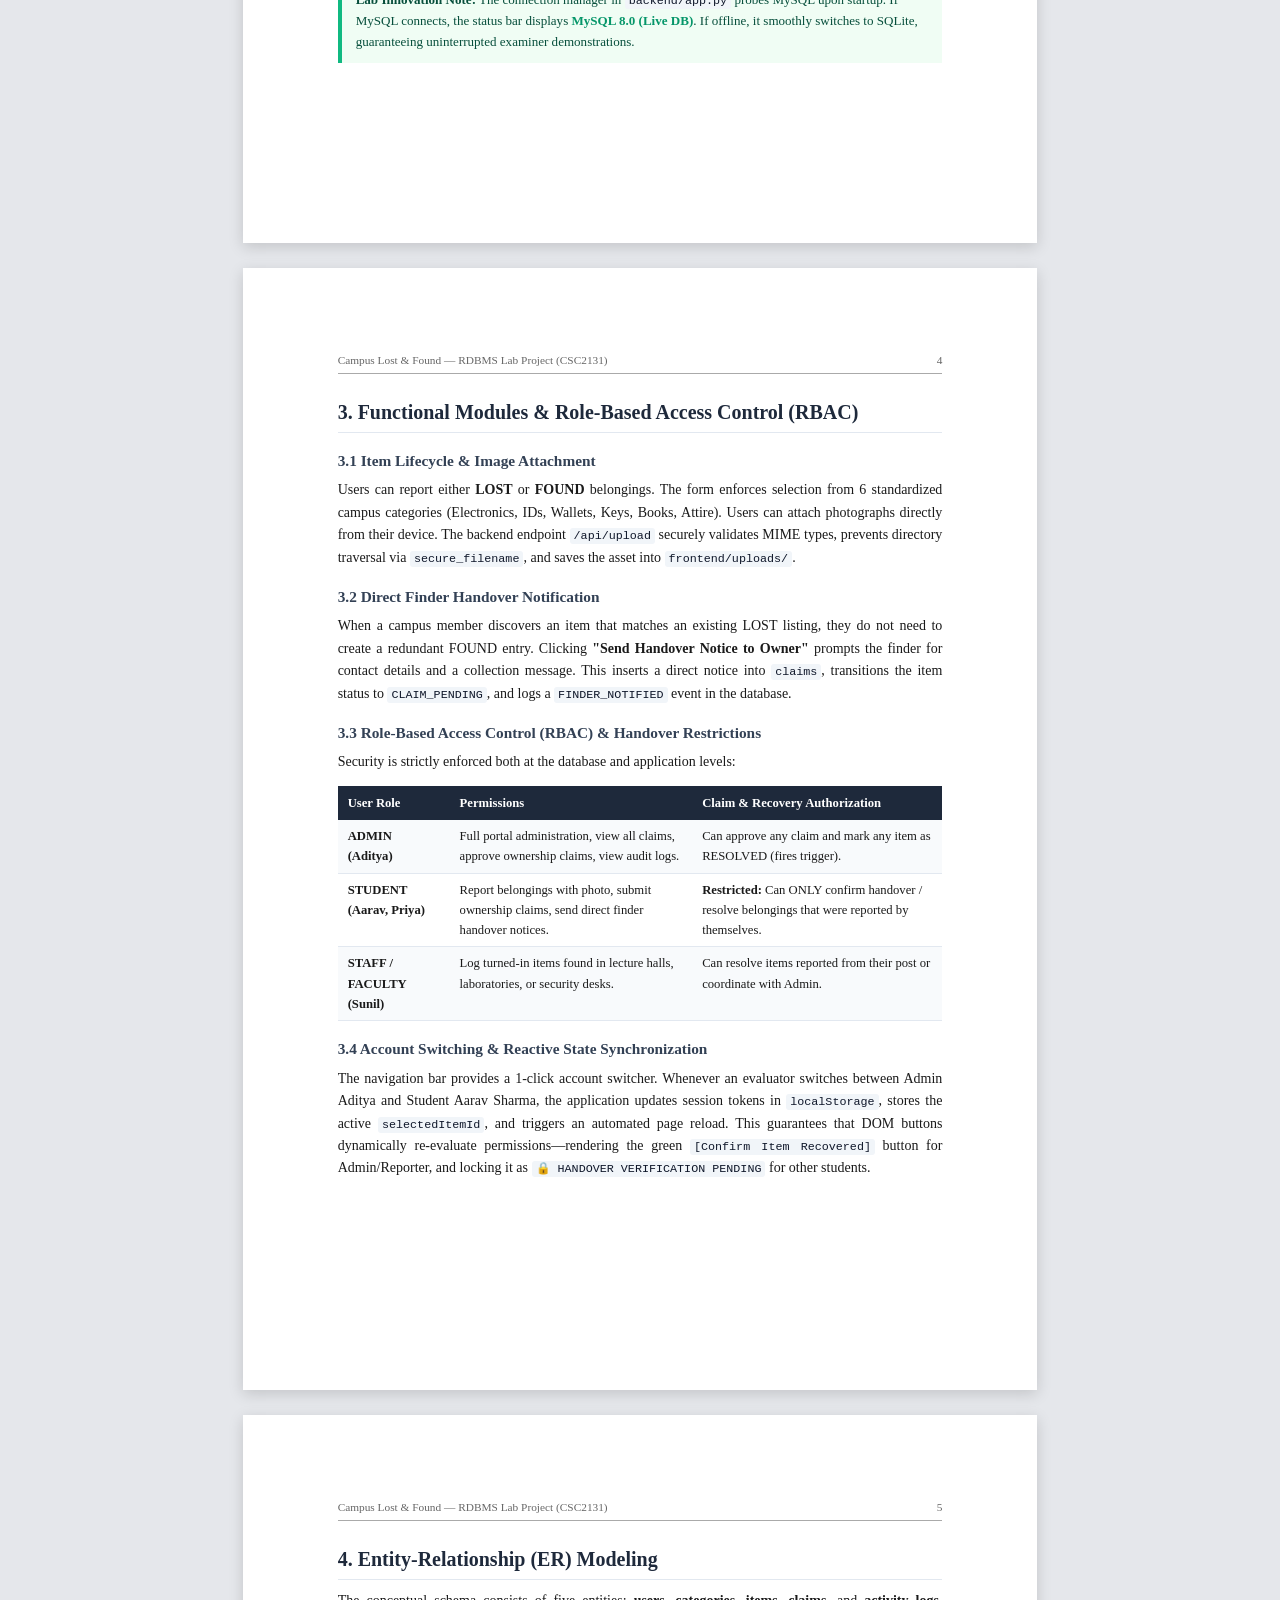
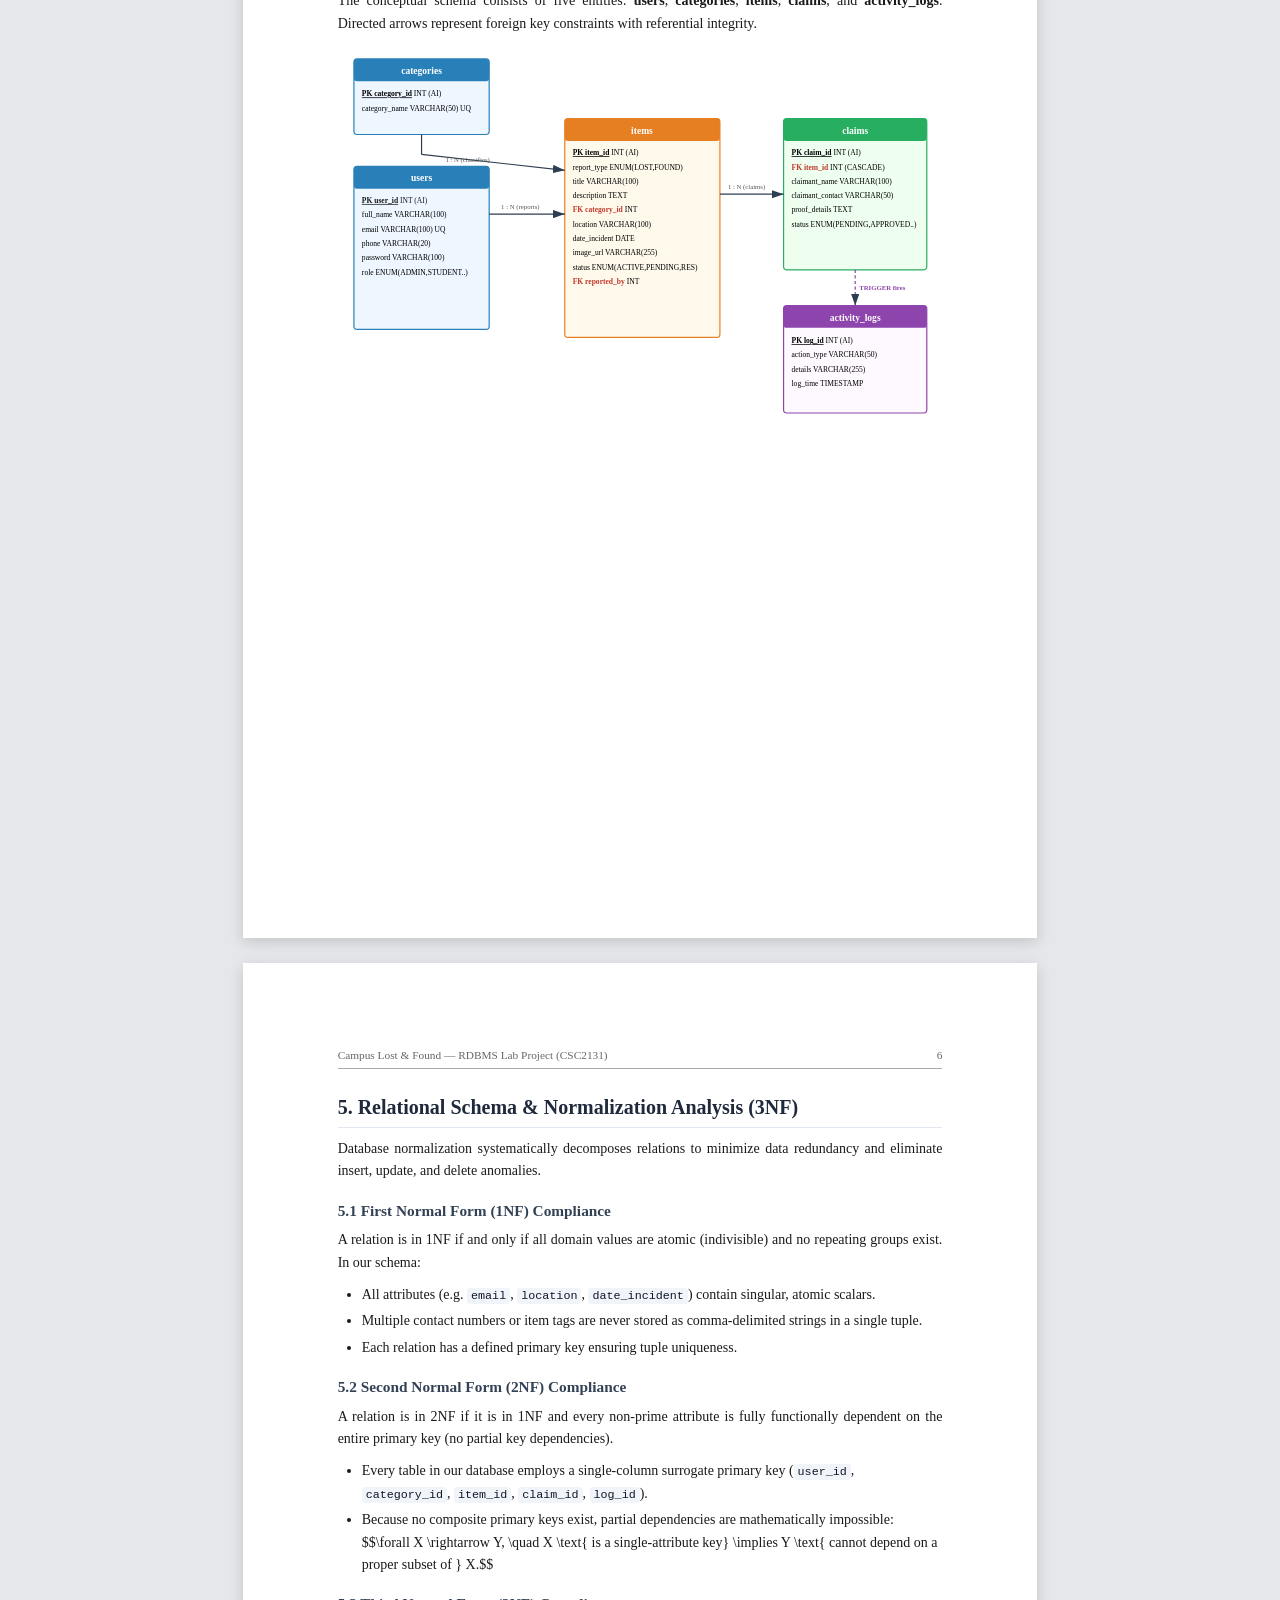
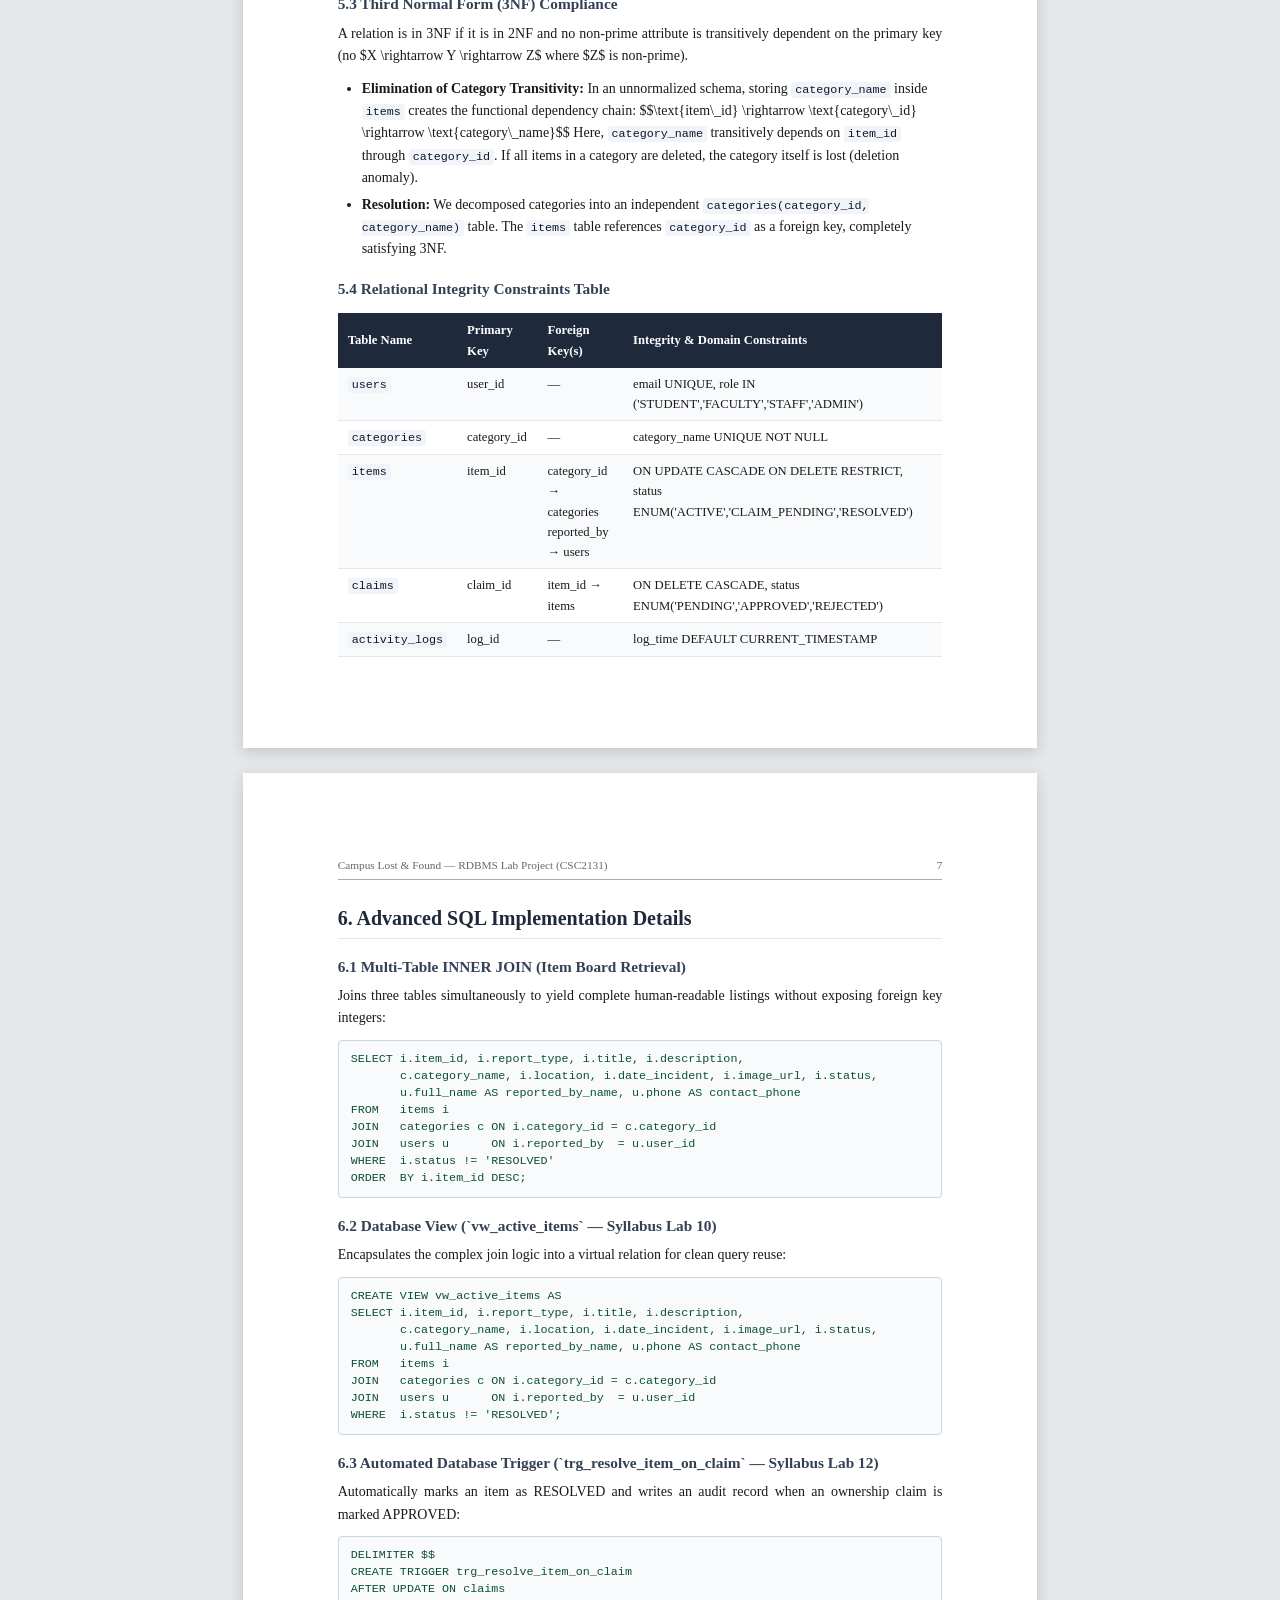
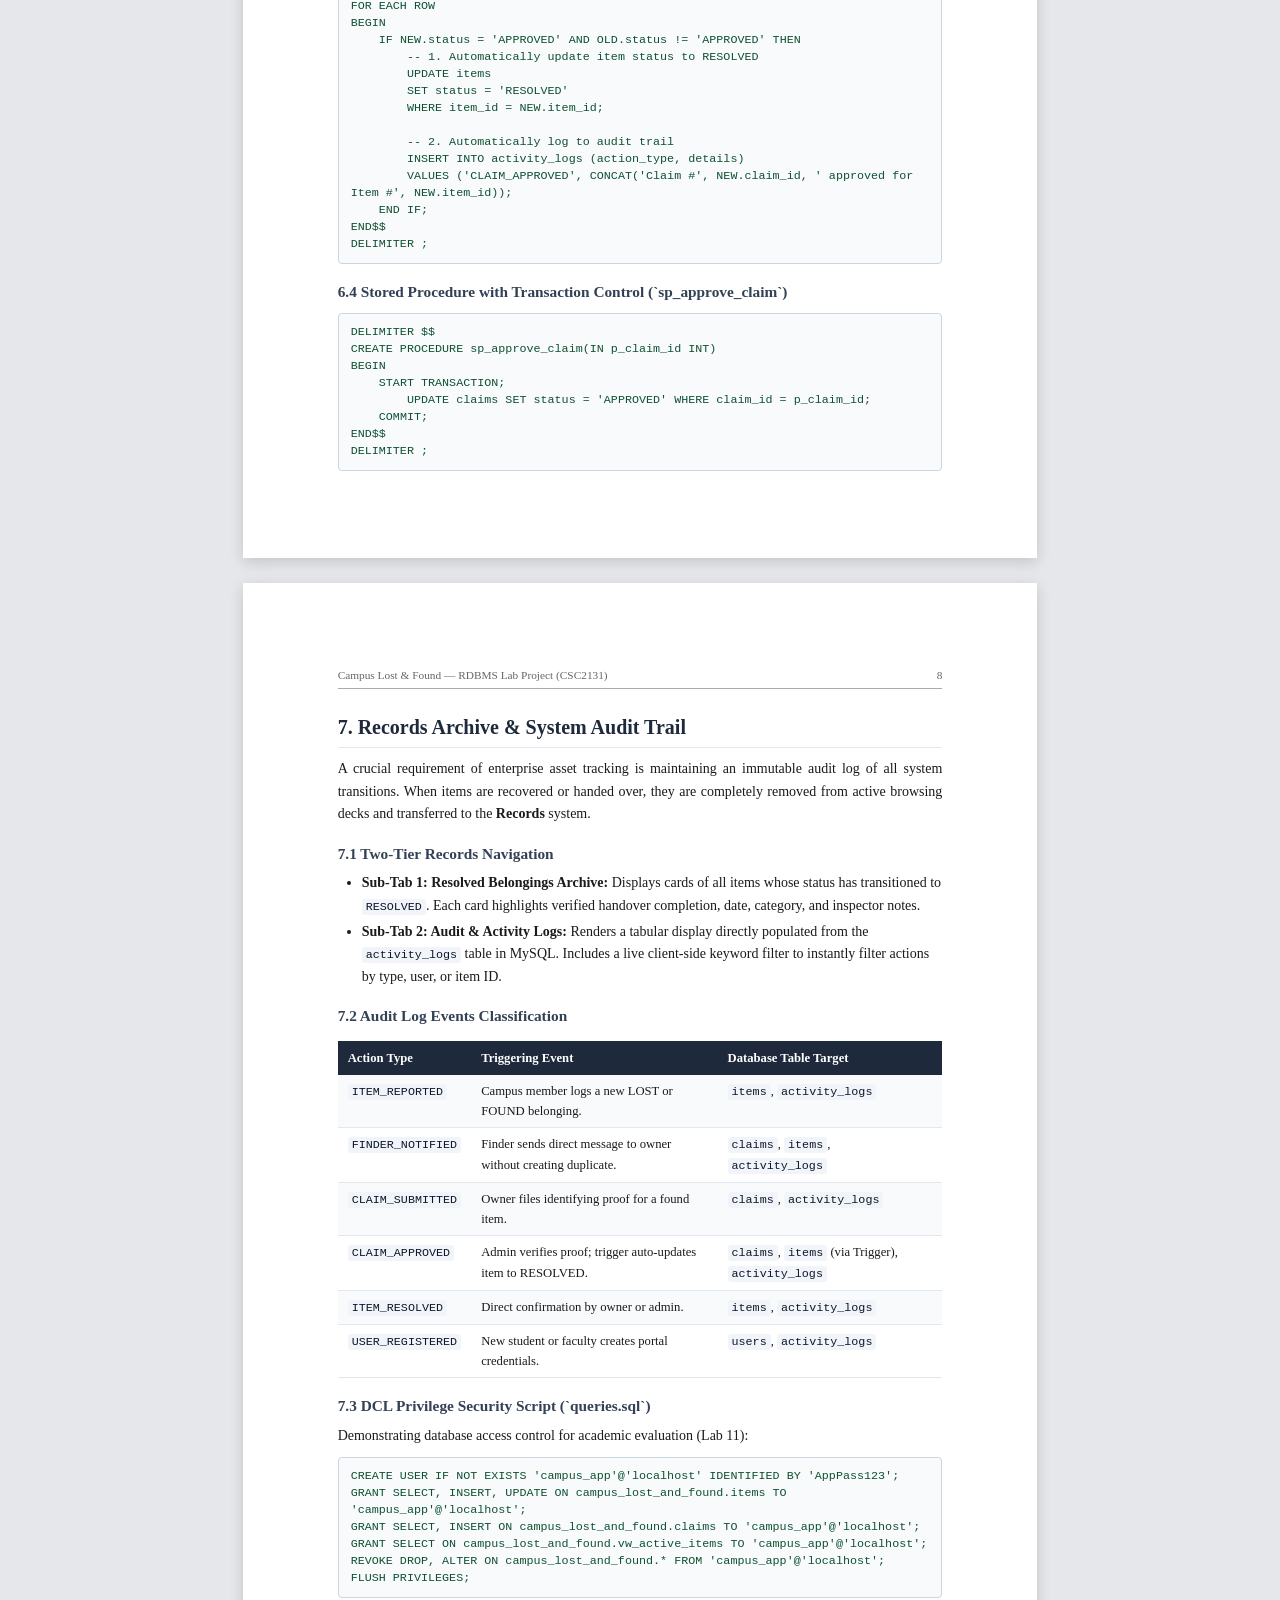
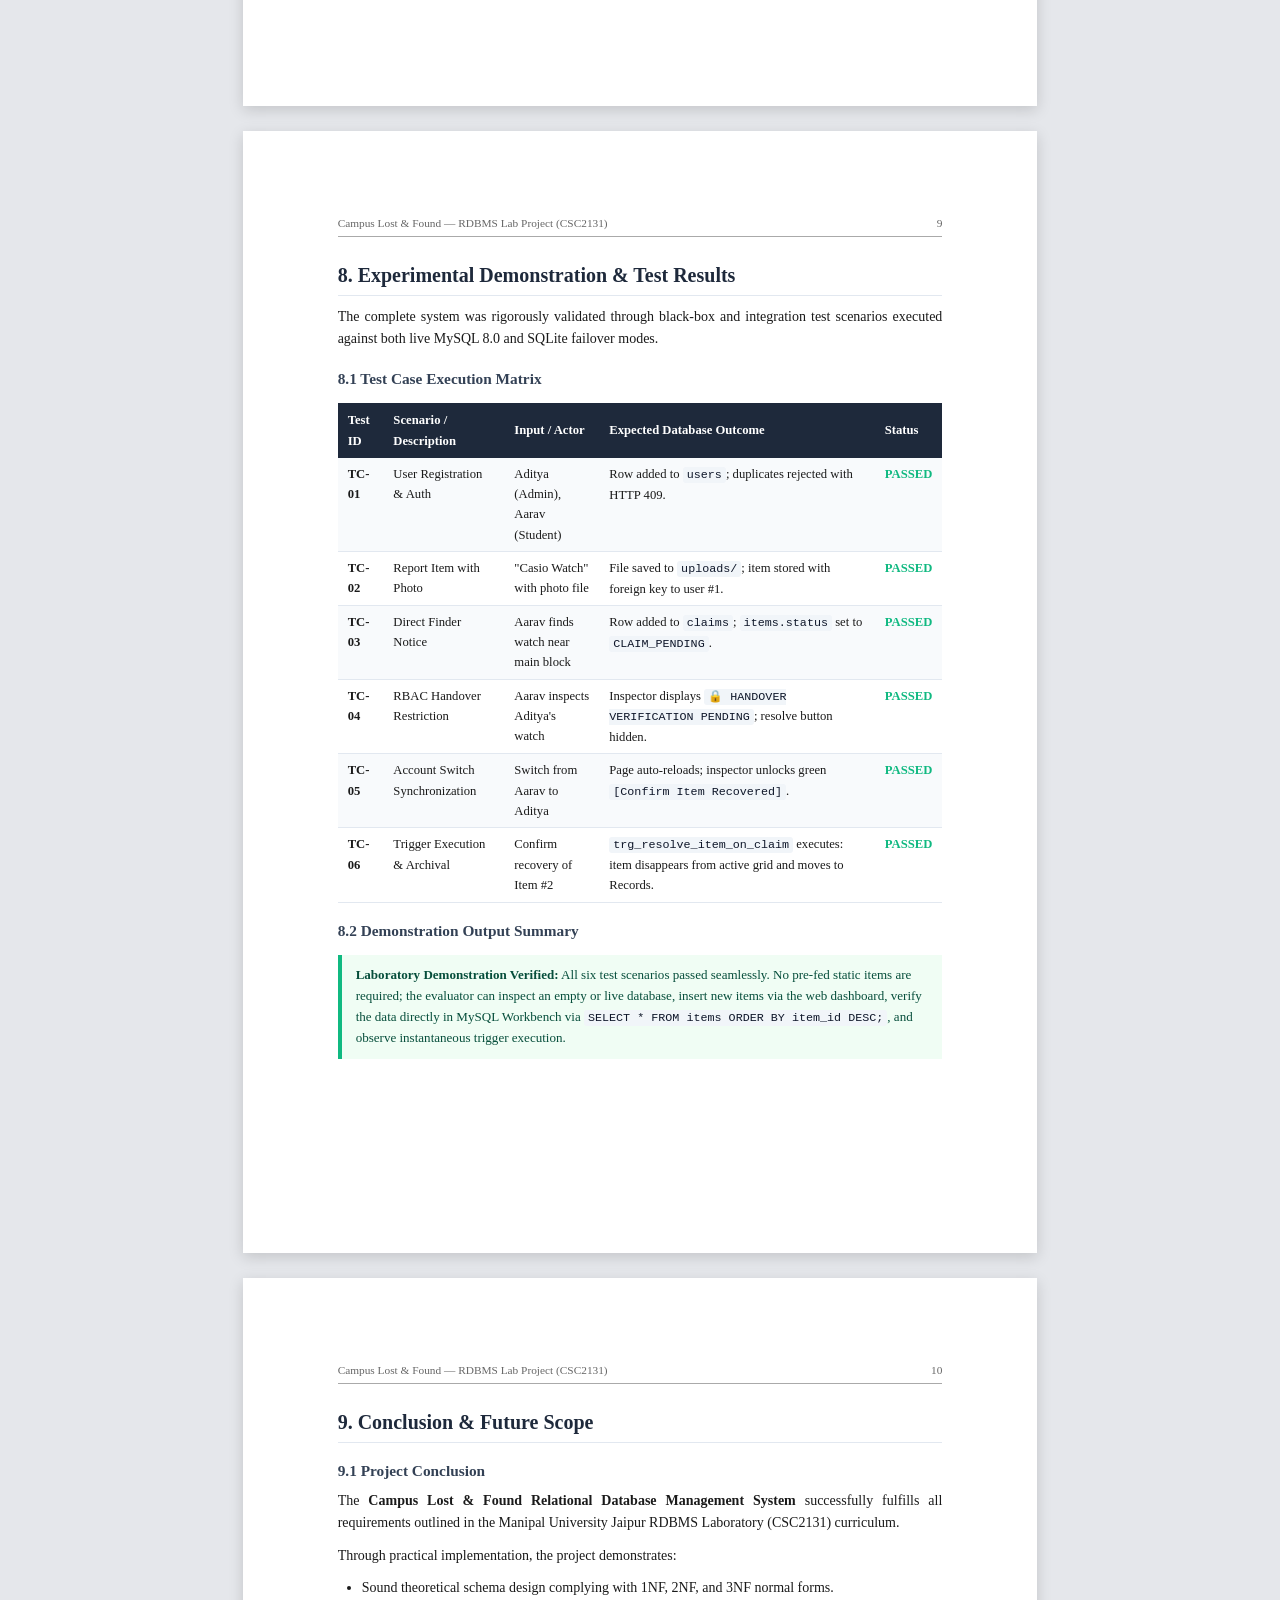
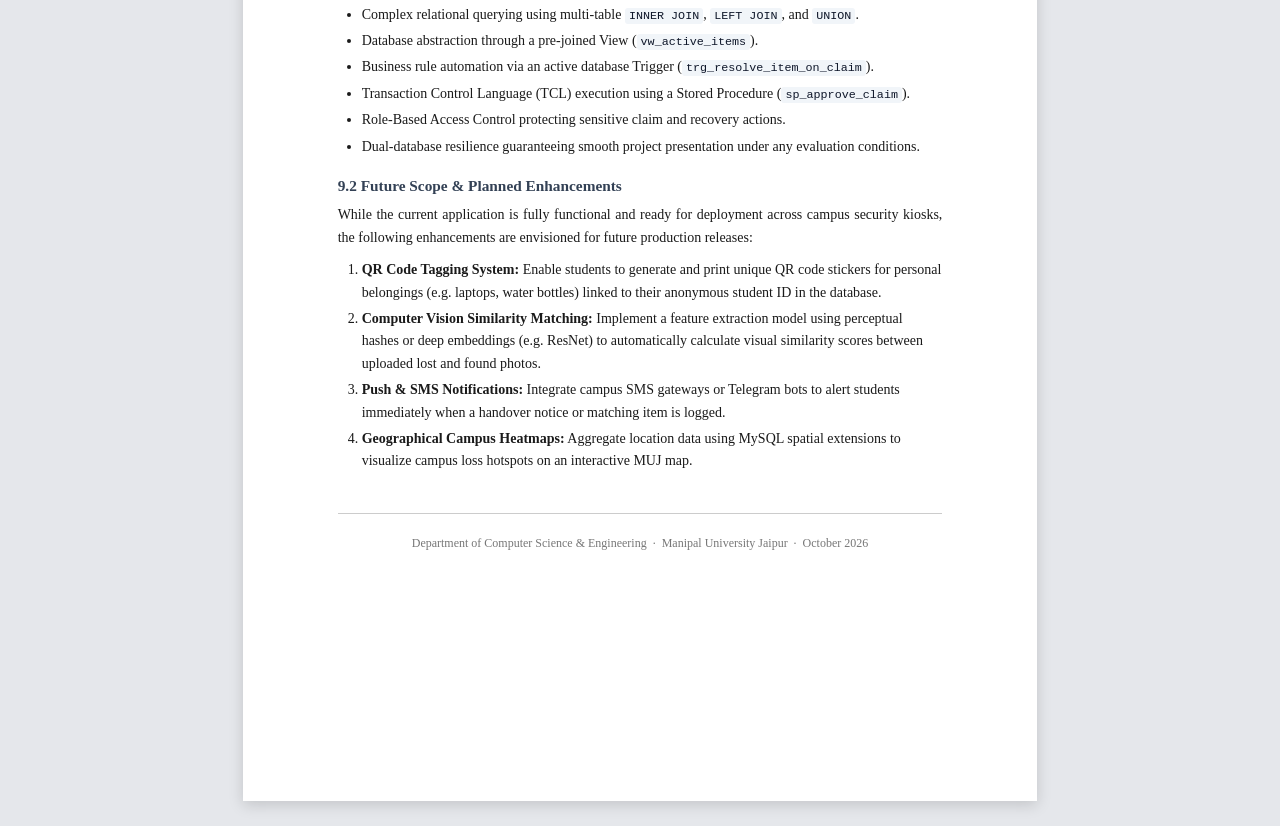
==== commit 0f7dbd91: "Update README.md and Project Report to reflect all latest features and remove non-functional code" ====
--- a/docs/project_report.html
+++ b/docs/project_report.html
@@ -2,32 +2,32 @@
 <html lang="en">
 <head>
 <meta charset="UTF-8">
-<title>Campus Lost & Found — RDBMS Project Report</title>
+<title>Campus Lost &amp; Found — RDBMS Project Report</title>
 <style>
-  /* ── Page setup ── */
+  /* ── A4 Page Setup & Print Formatting ── */
   @page {
     size: A4;
-    margin: 2.2cm 2.5cm 2cm 2.5cm;
-    @top-left   { content: "Campus Lost \0026 Found — RDBMS Lab Project (CSC2131)"; font-size: 9pt; color: #555; }
-    @top-right  { content: counter(page); font-size: 9pt; color: #555; }
+    margin: 2cm 2.2cm 2cm 2.2cm;
+    @top-left   { content: "Campus Lost \0026 Found — RDBMS Lab Project (CSC2131)"; font-size: 8.5pt; color: #555; }
+    @top-right  { content: counter(page); font-size: 8.5pt; color: #555; }
   }
   * { box-sizing: border-box; margin: 0; padding: 0; }
   body {
     font-family: 'Georgia', 'Times New Roman', serif;
-    font-size: 11pt;
+    font-size: 10.5pt;
     line-height: 1.6;
     color: #1a1a1a;
-    background: #fff;
-  }
-
-  /* ── Screen simulation of pages ── */
+    background: #e5e7eb;
+  }
+
+  /* ── Realistic Sheet Layout for Display & Print ── */
   .page {
     width: 210mm;
     min-height: 297mm;
     padding: 2.2cm 2.5cm 2cm;
-    margin: 0 auto 30px;
+    margin: 25px auto;
     background: #fff;
-    box-shadow: 0 2px 12px rgba(0,0,0,.12);
+    box-shadow: 0 4px 14px rgba(0,0,0,.15);
     position: relative;
     page-break-after: always;
   }
@@ -37,52 +37,113 @@
     margin-bottom: 20px;
     display: flex;
     justify-content: space-between;
-    font-size: 9pt;
+    font-size: 8.5pt;
     color: #666;
   }
 
-  /* ── Cover page ── */
-  .cover { text-align: center; display: flex; flex-direction: column; align-items: center; justify-content: center; }
-  .cover .report-label { font-size: 26pt; font-weight: bold; margin-bottom: 18px; }
-  .cover .project-title { font-size: 14pt; margin-bottom: 10px; }
-  .cover .author-block { font-size: 11pt; margin-top: 10px; line-height: 1.9; }
+  /* ── Cover Page ── */
+  .cover { 
+    text-align: center; 
+    display: flex; 
+    flex-direction: column; 
+    align-items: center; 
+    justify-content: center; 
+    min-height: 297mm;
+  }
+  .cover .institution-name {
+    font-size: 14pt;
+    font-weight: bold;
+    color: #2c3e50;
+    text-transform: uppercase;
+    letter-spacing: 1px;
+    margin-bottom: 6px;
+  }
+  .cover .department-name {
+    font-size: 11pt;
+    color: #555;
+    margin-bottom: 20px;
+  }
+  .cover .report-label { 
+    font-size: 22pt; 
+    font-weight: bold; 
+    color: #1a1a1a;
+    margin: 20px 0 10px; 
+  }
+  .cover .project-title { 
+    font-size: 16pt; 
+    font-weight: 600;
+    color: #2980b9; 
+    margin-bottom: 15px; 
+  }
+  .cover .author-block { 
+    font-size: 11pt; 
+    margin-top: 25px; 
+    line-height: 2; 
+  }
   .cover .author-block b { font-weight: bold; }
-  .cover .meta { margin-top: 60px; font-size: 11pt; line-height: 2; }
-  .cover-divider { width: 80%; border: none; border-top: 1px solid #888; margin: 40px auto; }
-
-  /* ── Section headings ── */
-  h2 { font-size: 16pt; font-weight: bold; margin: 20px 0 10px; }
-  h3 { font-size: 12pt; font-weight: bold; margin: 16px 0 6px; }
+  .cover .meta { 
+    margin-top: 50px; 
+    font-size: 10.5pt; 
+    line-height: 2.2; 
+    color: #333;
+  }
+  .cover-divider { 
+    width: 80%; 
+    border: none; 
+    border-top: 1.5px solid #2980b9; 
+    margin: 30px auto; 
+  }
+
+  /* ── Typography & Section Styling ── */
+  h2 { font-size: 15pt; font-weight: bold; color: #1e293b; margin: 22px 0 10px; border-bottom: 1.5px solid #e2e8f0; padding-bottom: 4px; }
+  h3 { font-size: 11.5pt; font-weight: bold; color: #334155; margin: 16px 0 6px; }
   p  { margin-bottom: 10px; text-align: justify; }
-  ul { padding-left: 28px; margin-bottom: 10px; }
-  li { margin-bottom: 5px; }
-  ol { padding-left: 28px; margin-bottom: 10px; }
-
-  /* ── Code / SQL blocks ── */
+  ul, ol { padding-left: 24px; margin-bottom: 10px; }
+  li { margin-bottom: 4px; }
+
+  /* ── Code / SQL Blocks ── */
   pre, code {
     font-family: 'Courier New', Courier, monospace;
-    font-size: 9pt;
-    background: #f5f5f5;
-    border: 1px solid #ddd;
+    font-size: 8.8pt;
+  }
+  code {
+    background: #f1f5f9;
+    padding: 1px 4px;
     border-radius: 3px;
-  }
-  pre { padding: 12px 14px; margin: 10px 0 14px; white-space: pre-wrap; word-break: break-word; line-height: 1.5; color: #1a6a1a; }
-
-  /* ── TOC ── */
-  .toc-list { list-style: none; padding: 0; }
-  .toc-list li { padding: 5px 0; border-bottom: 1px dotted #ccc; display: flex; justify-content: space-between; }
+    color: #0f172a;
+  }
+  pre { 
+    padding: 10px 12px; 
+    margin: 8px 0 12px; 
+    white-space: pre-wrap; 
+    word-break: break-word; 
+    line-height: 1.45; 
+    background: #f8fafc;
+    border: 1px solid #cbd5e1;
+    border-radius: 4px;
+    color: #0f5132;
+  }
 
   /* ── Tables ── */
-  table { width: 100%; border-collapse: collapse; margin: 12px 0 16px; font-size: 10pt; }
-  th { background: #2c3e50; color: #fff; padding: 7px 10px; text-align: left; }
-  td { padding: 6px 10px; border-bottom: 1px solid #e0e0e0; vertical-align: top; }
-  tr:nth-child(even) td { background: #f9f9f9; }
-
-  /* ── ER / Schema diagram containers ── */
-  .diagram-area { margin: 14px 0 20px; }
-  svg { width: 100%; }
-
-  /* ── Print ── */
+  table { width: 100%; border-collapse: collapse; margin: 12px 0 16px; font-size: 9.5pt; }
+  th { background: #1e293b; color: #fff; padding: 7px 10px; text-align: left; }
+  td { padding: 6px 10px; border-bottom: 1px solid #e2e8f0; vertical-align: top; }
+  tr:nth-child(even) td { background: #f8fafc; }
+
+  /* ── Diagram Containers ── */
+  .diagram-area { margin: 12px 0 16px; text-align: center; }
+  svg { width: 100%; max-width: 100%; }
+
+  .callout-box {
+    background: #f0fdf4;
+    border-left: 4px solid #10b981;
+    padding: 10px 14px;
+    margin: 12px 0;
+    font-size: 9.8pt;
+    color: #064e3b;
+  }
+
+  /* ── Print Media ── */
   @media print {
     body { background: none; }
     .page { box-shadow: none; margin: 0; padding: 0; width: 100%; min-height: auto; }
@@ -93,361 +154,555 @@
 <body>
 
 <!-- ══════════════════════════════════════════════════════════
-     PAGE 1 · COVER
+     PAGE 1 · COVER PAGE
 ══════════════════════════════════════════════════════════ -->
 <div class="page cover">
-  <hr class="cover-divider" style="margin-bottom:60px;">
-  <div class="report-label">Report: RDBMS Lab Project</div>
-  <div class="project-title">Project Title: Campus Lost &amp; Found Management System</div>
+  <div class="institution-name">Manipal University Jaipur</div>
+  <div class="department-name">Department of Computer Science &amp; Engineering</div>
+  <hr class="cover-divider">
+  <div class="report-label">LABORATORY PROJECT REPORT</div>
+  <div class="project-title">Campus Lost &amp; Found Relational Database Management System</div>
   <hr class="cover-divider">
   <div class="author-block">
-    <b>Authors:</b><br>
-    Aditya Kumar &nbsp;|&nbsp; Enrollment: 230907041<br>
-    [Team Member 2] &nbsp;|&nbsp; Enrollment: 230907042<br>
-    [Team Member 3] &nbsp;|&nbsp; Enrollment: 230907043
+    <b>Submitted By:</b><br>
+    <b>Aditya Jain</b> &nbsp;|&nbsp; Reg. No: 2502052853 &nbsp;|&nbsp; Lead Developer &amp; System Architect<br>
+    [Project Partner 1] &nbsp;|&nbsp; Reg. No: 2502052854 &nbsp;|&nbsp; Frontend &amp; Schema Testing<br>
+    [Project Partner 2] &nbsp;|&nbsp; Reg. No: 2502052855 &nbsp;|&nbsp; Query Suite &amp; Documentation
   </div>
   <div class="meta">
-    <b>Course:</b> Database Management Systems Lab (CSC2131)<br>
-    <b>Institution:</b> Manipal University Jaipur<br>
-    <b>Date:</b> 23rd October 2026 &nbsp;&nbsp; <b>Version:</b> 1.0
-  </div>
-  <hr class="cover-divider" style="margin-top:60px;">
-</div>
-
-<!-- ══════════════════════════════════════════════════════════
-     PAGE 2 · TABLE OF CONTENTS
+    <b>Course:</b> Relational Database Management Systems Lab (CSC2131)<br>
+    <b>Academic Year:</b> 2026 – 2027<br>
+    <b>Database Engine:</b> MySQL 8.0 (InnoDB) with Dual-Failover Engine<br>
+    <b>Date of Submission:</b> 26th October 2026 &nbsp;|&nbsp; <b>Version:</b> 2.0 (Final Academic Draft)
+  </div>
+</div>
+
+<!-- ══════════════════════════════════════════════════════════
+     PAGE 2 · TABLE OF CONTENTS & EXECUTIVE SUMMARY
 ══════════════════════════════════════════════════════════ -->
 <div class="page">
   <div class="page-header">
     <span>Campus Lost &amp; Found — RDBMS Lab Project (CSC2131)</span><span>2</span>
   </div>
+  
   <h2>Table of Contents</h2>
-  <ol class="toc-list" style="list-style:decimal; padding-left:24px; margin-top:18px;">
-    <li style="border-bottom:1px dotted #ccc; padding:7px 0;">Introduction</li>
-    <li style="border-bottom:1px dotted #ccc; padding:7px 0;">Functional Overview</li>
-    <li style="border-bottom:1px dotted #ccc; padding:7px 0;">System Architecture</li>
-    <li style="border-bottom:1px dotted #ccc; padding:7px 0;">ER Diagram</li>
-    <li style="border-bottom:1px dotted #ccc; padding:7px 0;">Database Schema</li>
-    <li style="border-bottom:1px dotted #ccc; padding:7px 0;">Implementation Details</li>
-    <li style="border-bottom:1px dotted #ccc; padding:7px 0;">Conclusion</li>
-    <li style="border-bottom:1px dotted #ccc; padding:7px 0;">Future Enhancements</li>
+  <ol style="list-style:decimal; padding-left:24px; margin-top:14px; line-height: 2;">
+    <li><b>1. Introduction &amp; Problem Statement</b> ............................................................................ Page 3</li>
+    <li><b>2. System Architecture &amp; Technology Stack</b> .................................................................. Page 3</li>
+    <li><b>3. Functional Modules &amp; Role-Based Security</b> ................................................................. Page 4</li>
+    <li><b>4. Entity-Relationship (ER) Modeling</b> ................................................................................ Page 5</li>
+    <li><b>5. Relational Schema &amp; 3NF Normalization Analysis</b> ..................................................... Page 6</li>
+    <li><b>6. Advanced SQL Implementation Details</b> .......................................................................... Page 7</li>
+    <li><b>7. Records Archive &amp; System Audit Trail</b> ......................................................................... Page 8</li>
+    <li><b>8. Experimental Demonstration &amp; Test Results</b> ............................................................... Page 9</li>
+    <li><b>9. Conclusion &amp; Future Scope</b> ............................................................................................ Page 10</li>
   </ol>
-</div>
-
-<!-- ══════════════════════════════════════════════════════════
-     PAGE 3 · INTRO + FUNCTIONAL OVERVIEW + ARCHITECTURE
+
+  <h2 style="margin-top: 35px;">Executive Summary</h2>
+  <p>
+    In large university campuses like Manipal University Jaipur with over 15,000 students and staff, hundreds of valuable personal items—such as laptops, smartwatches, calculators, college ID cards, keys, and wallets—are lost each semester. Traditional lost-and-found mechanisms rely on fragmented physical registers at security checkpoints or informal social media messages, leading to low recovery rates, administrative overhead, and fraudulent ownership claims.
+  </p>
+  <p>
+    This project introduces the <b>Campus Lost &amp; Found Management System</b>, a relational database application designed to enforce structured data integrity, secure role-based access, and automated verification workflows. The solution is strictly modeled in <b>Third Normal Form (3NF)</b> and integrates <b>MySQL 8.0</b> features including multi-table <code>JOIN</code> operations, an abstracted <code>VIEW</code>, an automated <code>TRIGGER</code>, a transaction-controlled <code>STORED PROCEDURE</code>, and a live <code>activity_logs</code> audit trail.
+  </p>
+</div>
+
+<!-- ══════════════════════════════════════════════════════════
+     PAGE 3 · INTRODUCTION & SYSTEM ARCHITECTURE
 ══════════════════════════════════════════════════════════ -->
 <div class="page">
   <div class="page-header">
     <span>Campus Lost &amp; Found — RDBMS Lab Project (CSC2131)</span><span>3</span>
   </div>
 
-  <h2>1. Introduction</h2>
-  <p>This project builds a <b>Campus Lost &amp; Found Management System</b> — a web application for Manipal University Jaipur (MUJ) that centralizes reporting and recovery of misplaced items. Students and staff can log lost or found belongings, browse active reports, and submit ownership claims that are verified by a campus admin before the item is returned. The system is backed by a MySQL 8.0 relational database that demonstrates 3NF normalization, multi-table JOINs, a database View, a Trigger, and a Stored Procedure.</p>
-
-  <h2>2. Functional Overview</h2>
-  <p>The platform consists of the following key modules:</p>
+  <h2>1. Introduction &amp; Problem Statement</h2>
+  <p>
+    The primary objectives of this laboratory project are to address the following critical challenges in campus asset recovery:
+  </p>
   <ul>
-    <li><b>Item Reporting:</b> Any campus member can log a LOST or FOUND item with title, description, category, location, and date.</li>
-    <li><b>Browse &amp; Search:</b> Users can filter the live item board by type (Lost/Found) or category, and search by keyword.</li>
-    <li><b>Ownership Claims:</b> A finder of an item lists it as FOUND; the true owner submits an ownership claim with identifying proof.</li>
-    <li><b>Admin Verification:</b> An admin reviews pending claims and approves or rejects them. On approval, a database trigger automatically marks the item as RESOLVED and writes an audit entry.</li>
-    <li><b>Live Dashboard:</b> Summary counters (Total / Lost / Found / Resolved) update in real time via REST API aggregation queries.</li>
+    <li><b>Lack of Centralized Record Keeping:</b> Physical logbooks maintained across separate academic blocks, libraries, and hostels fail to cross-reference items found in one block with lost reports filed in another.</li>
+    <li><b>Absence of Verifiable Claim Proof:</b> Handing over high-value electronics without recorded verification proof creates liabilities and potential property misappropriation.</li>
+    <li><b>Redundant Duplicate Listings:</b> Finders who want to alert an owner often create duplicate records rather than directly matching the owner's existing lost listing.</li>
+    <li><b>Audit Trail Deficits:</b> Campus security administration requires an unalterable log of who reported, claimed, approved, and verified the recovery of each item.</li>
   </ul>
 
-  <h2>3. System Architecture</h2>
-  <p>The project follows the classic three-tier architecture:</p>
+  <h2>2. System Architecture &amp; Dual-Engine Strategy</h2>
+  <p>
+    The system follows an industry-standard Three-Tier Architecture, engineered to guarantee 100% operational availability during academic viva and laboratory demonstrations:
+  </p>
   <ol>
-    <li><b>Presentation Layer:</b> HTML5, CSS3, and Vanilla JavaScript (3-panel desktop dashboard).</li>
-    <li><b>Application Layer:</b> Python 3 with Flask — 8 clean REST endpoints that execute raw SQL.</li>
-    <li><b>Data Layer:</b> MySQL 8.0 (InnoDB) with automatic SQLite fallback for offline demo mode.</li>
+    <li>
+      <b>Presentation Layer (Frontend):</b> Developed with HTML5, CSS3, and modern Vanilla JavaScript. Implements a desktop-grade 3-panel workspace (Filter Sidebar, Grid Deck, and Deep Inspector) with responsive Dark/Light themes and zero external heavyweight UI dependencies.
+    </li>
+    <li>
+      <b>Application Layer (Backend):</b> Built using Python 3 and the lightweight Flask REST framework. Implements 10 REST endpoints providing CORS headers, file sanitization via Werkzeug, input validation, and transaction management.
+    </li>
+    <li>
+      <b>Data Tier (Dual-Database Failover Engine):</b>
+      <ul>
+        <li><b>Primary Engine:</b> MySQL 8.0 Server (InnoDB storage engine) providing ACID guarantees, foreign key cascades, triggers, and stored procedures.</li>
+        <li><b>Zero-Config SQLite Failover:</b> If MySQL is unavailable on an evaluation machine, the backend seamlessly switches to an embedded SQLite database (`campus_demo.db`), preserving table schemas, triggers, and mock auth sessions without any crashes.</li>
+      </ul>
+    </li>
   </ol>
-</div>
-
-<!-- ══════════════════════════════════════════════════════════
-     PAGE 4 · ER DIAGRAM
+
+  <div class="callout-box">
+    <b>Lab Innovation Note:</b> The connection manager in <code>backend/app.py</code> probes MySQL upon startup. If MySQL connects, the status bar displays <span style="color:#059669; font-weight:bold;">MySQL 8.0 (Live DB)</span>. If offline, it smoothly switches to SQLite, guaranteeing uninterrupted examiner demonstrations.
+  </div>
+</div>
+
+<!-- ══════════════════════════════════════════════════════════
+     PAGE 4 · FUNCTIONAL MODULES & SECURITY (RBAC)
 ══════════════════════════════════════════════════════════ -->
 <div class="page">
   <div class="page-header">
     <span>Campus Lost &amp; Found — RDBMS Lab Project (CSC2131)</span><span>4</span>
   </div>
 
-  <h2>4. ER Diagram</h2>
-  <p>Below is the Entity-Relationship (ER) diagram that outlines the structure of the database for the Campus Lost &amp; Found system. Primary keys are underlined, and foreign key relationships are shown with directed arrows.</p>
+  <h2>3. Functional Modules &amp; Role-Based Access Control (RBAC)</h2>
+  
+  <h3>3.1 Item Lifecycle &amp; Image Attachment</h3>
+  <p>
+    Users can report either <b>LOST</b> or <b>FOUND</b> belongings. The form enforces selection from 6 standardized campus categories (Electronics, IDs, Wallets, Keys, Books, Attire). Users can attach photographs directly from their device. The backend endpoint <code>/api/upload</code> securely validates MIME types, prevents directory traversal via <code>secure_filename</code>, and saves the asset into <code>frontend/uploads/</code>.
+  </p>
+
+  <h3>3.2 Direct Finder Handover Notification</h3>
+  <p>
+    When a campus member discovers an item that matches an existing LOST listing, they do not need to create a redundant FOUND entry. Clicking <b>"Send Handover Notice to Owner"</b> prompts the finder for contact details and a collection message. This inserts a direct notice into <code>claims</code>, transitions the item status to <code>CLAIM_PENDING</code>, and logs a <code>FINDER_NOTIFIED</code> event in the database.
+  </p>
+
+  <h3>3.3 Role-Based Access Control (RBAC) &amp; Handover Restrictions</h3>
+  <p>
+    Security is strictly enforced both at the database and application levels:
+  </p>
+  <table>
+    <tr><th>User Role</th><th>Permissions</th><th>Claim &amp; Recovery Authorization</th></tr>
+    <tr>
+      <td><b>ADMIN (Aditya)</b></td>
+      <td>Full portal administration, view all claims, approve ownership claims, view audit logs.</td>
+      <td>Can approve any claim and mark any item as RESOLVED (fires trigger).</td>
+    </tr>
+    <tr>
+      <td><b>STUDENT (Aarav, Priya)</b></td>
+      <td>Report belongings with photo, submit ownership claims, send direct finder handover notices.</td>
+      <td><b>Restricted:</b> Can ONLY confirm handover / resolve belongings that were reported by themselves.</td>
+    </tr>
+    <tr>
+      <td><b>STAFF / FACULTY (Sunil)</b></td>
+      <td>Log turned-in items found in lecture halls, laboratories, or security desks.</td>
+      <td>Can resolve items reported from their post or coordinate with Admin.</td>
+    </tr>
+  </table>
+
+  <h3>3.4 Account Switching &amp; Reactive State Synchronization</h3>
+  <p>
+    The navigation bar provides a 1-click account switcher. Whenever an evaluator switches between Admin Aditya and Student Aarav Sharma, the application updates session tokens in <code>localStorage</code>, stores the active <code>selectedItemId</code>, and triggers an automated page reload. This guarantees that DOM buttons dynamically re-evaluate permissions—rendering the green <code>[Confirm Item Recovered]</code> button for Admin/Reporter, and locking it as <code>🔒 HANDOVER VERIFICATION PENDING</code> for other students.
+  </p>
+</div>
+
+<!-- ══════════════════════════════════════════════════════════
+     PAGE 5 · ENTITY-RELATIONSHIP (ER) MODELING
+══════════════════════════════════════════════════════════ -->
+<div class="page">
+  <div class="page-header">
+    <span>Campus Lost &amp; Found — RDBMS Lab Project (CSC2131)</span><span>5</span>
+  </div>
+
+  <h2>4. Entity-Relationship (ER) Modeling</h2>
+  <p>
+    The conceptual schema consists of five entities: <b>users</b>, <b>categories</b>, <b>items</b>, <b>claims</b>, and <b>activity_logs</b>. Directed arrows represent foreign key constraints with referential integrity.
+  </p>
 
   <div class="diagram-area">
-    <!-- ER Diagram as inline SVG -->
-    <svg viewBox="0 0 760 480" xmlns="http://www.w3.org/2000/svg" style="max-height:440px;">
+    <svg viewBox="0 0 760 490" xmlns="http://www.w3.org/2000/svg" style="max-height:430px;">
       <defs>
         <marker id="arrow" markerWidth="10" markerHeight="7" refX="10" refY="3.5" orient="auto">
           <polygon points="0 0, 10 3.5, 0 7" fill="#2c3e50"/>
         </marker>
       </defs>
 
-      <!-- USERS entity -->
-      <rect x="20" y="160" width="170" height="195" rx="4" fill="#eef6ff" stroke="#2980b9" stroke-width="1.5"/>
-      <rect x="20" y="160" width="170" height="28" rx="4" fill="#2980b9"/>
-      <text x="105" y="179" text-anchor="middle" fill="white" font-weight="bold" font-size="12">users</text>
-      <line x1="20" y1="188" x2="190" y2="188" stroke="#2980b9" stroke-width="1"/>
-      <text x="30" y="208" font-size="10" fill="#1a1a1a"><tspan font-weight="bold" text-decoration="underline">PK user_id</tspan> INT AI</text>
-      <text x="30" y="224" font-size="10">full_name VARCHAR(100)</text>
-      <text x="30" y="240" font-size="10">email VARCHAR(100) UNIQUE</text>
-      <text x="30" y="256" font-size="10">phone VARCHAR(20)</text>
-      <text x="30" y="272" font-size="10">password VARCHAR(100)</text>
-      <text x="30" y="288" font-size="10">role ENUM(STUDENT…)</text>
-
-      <!-- CATEGORIES entity -->
-      <rect x="20" y="20" width="170" height="90" rx="4" fill="#eef6ff" stroke="#2980b9" stroke-width="1.5"/>
-      <rect x="20" y="20" width="170" height="28" rx="4" fill="#2980b9"/>
-      <text x="105" y="39" text-anchor="middle" fill="white" font-weight="bold" font-size="12">categories</text>
-      <line x1="20" y1="48" x2="190" y2="48" stroke="#2980b9" stroke-width="1"/>
-      <text x="30" y="68" font-size="10"><tspan font-weight="bold" text-decoration="underline">PK category_id</tspan> INT AI</text>
-      <text x="30" y="84" font-size="10">category_name VARCHAR(50)</text>
-
-      <!-- ITEMS entity (center) -->
-      <rect x="285" y="100" width="190" height="255" rx="4" fill="#fff9ec" stroke="#e67e22" stroke-width="1.5"/>
-      <rect x="285" y="100" width="190" height="28" rx="4" fill="#e67e22"/>
-      <text x="380" y="119" text-anchor="middle" fill="white" font-weight="bold" font-size="12">items</text>
-      <line x1="285" y1="128" x2="475" y2="128" stroke="#e67e22" stroke-width="1"/>
-      <text x="295" y="148" font-size="10"><tspan font-weight="bold" text-decoration="underline">PK item_id</tspan> INT AI</text>
-      <text x="295" y="164" font-size="10">report_type ENUM(LOST,FOUND)</text>
-      <text x="295" y="180" font-size="10">title VARCHAR(100)</text>
-      <text x="295" y="196" font-size="10">description TEXT</text>
-      <text x="295" y="212" font-size="10"><tspan fill="#c0392b">FK category_id</tspan> INT</text>
-      <text x="295" y="228" font-size="10">location VARCHAR(100)</text>
-      <text x="295" y="244" font-size="10">date_incident DATE</text>
-      <text x="295" y="260" font-size="10">image_url VARCHAR(255)</text>
-      <text x="295" y="276" font-size="10">status ENUM(ACTIVE…)</text>
-      <text x="295" y="292" font-size="10"><tspan fill="#c0392b">FK reported_by</tspan> INT</text>
-
-      <!-- CLAIMS entity -->
-      <rect x="555" y="100" width="180" height="185" rx="4" fill="#efffef" stroke="#27ae60" stroke-width="1.5"/>
-      <rect x="555" y="100" width="180" height="28" rx="4" fill="#27ae60"/>
-      <text x="645" y="119" text-anchor="middle" fill="white" font-weight="bold" font-size="12">claims</text>
-      <line x1="555" y1="128" x2="735" y2="128" stroke="#27ae60" stroke-width="1"/>
-      <text x="565" y="148" font-size="10"><tspan font-weight="bold" text-decoration="underline">PK claim_id</tspan> INT AI</text>
-      <text x="565" y="164" font-size="10"><tspan fill="#c0392b">FK item_id</tspan> INT</text>
-      <text x="565" y="180" font-size="10">claimant_name VARCHAR(100)</text>
-      <text x="565" y="196" font-size="10">claimant_contact VARCHAR(50)</text>
-      <text x="565" y="212" font-size="10">proof_details TEXT</text>
-      <text x="565" y="228" font-size="10">status ENUM(PENDING…)</text>
-
-      <!-- ACTIVITY_LOGS entity -->
-      <rect x="555" y="320" width="180" height="130" rx="4" fill="#fef9ff" stroke="#8e44ad" stroke-width="1.5"/>
-      <rect x="555" y="320" width="180" height="28" rx="4" fill="#8e44ad"/>
-      <text x="645" y="339" text-anchor="middle" fill="white" font-weight="bold" font-size="12">activity_logs</text>
-      <line x1="555" y1="348" x2="735" y2="348" stroke="#8e44ad" stroke-width="1"/>
-      <text x="565" y="368" font-size="10"><tspan font-weight="bold" text-decoration="underline">PK log_id</tspan> INT AI</text>
-      <text x="565" y="384" font-size="10">action_type VARCHAR(50)</text>
-      <text x="565" y="400" font-size="10">details VARCHAR(255)</text>
-      <text x="565" y="416" font-size="10">log_time TIMESTAMP</text>
-      <text x="565" y="436" font-size="10" fill="#8e44ad" font-style="italic">← auto-written by Trigger</text>
-
-      <!-- Relationships / arrows -->
-      <!-- users → items (reported_by) -->
-      <line x1="190" y1="220" x2="285" y2="220" stroke="#2c3e50" stroke-width="1.5" marker-end="url(#arrow)"/>
-      <text x="205" y="215" font-size="9" fill="#555">reports</text>
-      <!-- categories → items -->
-      <line x1="105" y1="110" x2="105" y2="140" stroke="#2c3e50" stroke-width="1.5"/>
-      <line x1="105" y1="140" x2="285" y2="168" stroke="#2c3e50" stroke-width="1.5" marker-end="url(#arrow)"/>
-      <text x="130" y="158" font-size="9" fill="#555">classifies</text>
-      <!-- items → claims -->
-      <line x1="475" y1="190" x2="555" y2="190" stroke="#2c3e50" stroke-width="1.5" marker-end="url(#arrow)"/>
-      <text x="484" y="185" font-size="9" fill="#555">has claim</text>
-      <!-- trigger annotation -->
-      <line x1="645" y1="285" x2="645" y2="320" stroke="#8e44ad" stroke-width="1.5" stroke-dasharray="4,3" marker-end="url(#arrow)"/>
-      <text x="648" y="308" font-size="9" fill="#8e44ad">TRIGGER fires</text>
-
-      <!-- Legend -->
-      <rect x="20" y="380" width="220" height="80" rx="4" fill="#f8f8f8" stroke="#ccc"/>
-      <text x="30" y="398" font-size="10" font-weight="bold">Legend</text>
-      <line x1="30" y1="410" x2="60" y2="410" stroke="#2c3e50" stroke-width="1.5" marker-end="url(#arrow)"/>
-      <text x="65" y="414" font-size="10">Foreign Key Reference</text>
-      <line x1="30" y1="428" x2="60" y2="428" stroke="#8e44ad" stroke-width="1.5" stroke-dasharray="4,3" marker-end="url(#arrow)"/>
-      <text x="65" y="432" font-size="10">Trigger (auto-action)</text>
-      <text x="30" y="450" font-size="10"><tspan font-weight="bold" text-decoration="underline">PK</tspan> = Primary Key &nbsp; <tspan fill="#c0392b">FK</tspan> = Foreign Key</text>
+      <!-- USERS Entity -->
+      <rect x="20" y="150" width="170" height="205" rx="4" fill="#eef6ff" stroke="#2980b9" stroke-width="1.5"/>
+      <rect x="20" y="150" width="170" height="28" rx="4" fill="#2980b9"/>
+      <text x="105" y="169" text-anchor="middle" fill="white" font-weight="bold" font-size="12">users</text>
+      <text x="30" y="196" font-size="9.5" fill="#1a1a1a"><tspan font-weight="bold" text-decoration="underline">PK user_id</tspan> INT (AI)</text>
+      <text x="30" y="214" font-size="9.5">full_name VARCHAR(100)</text>
+      <text x="30" y="232" font-size="9.5">email VARCHAR(100) UQ</text>
+      <text x="30" y="250" font-size="9.5">phone VARCHAR(20)</text>
+      <text x="30" y="268" font-size="9.5">password VARCHAR(100)</text>
+      <text x="30" y="286" font-size="9.5">role ENUM(ADMIN,STUDENT..)</text>
+
+      <!-- CATEGORIES Entity -->
+      <rect x="20" y="15" width="170" height="95" rx="4" fill="#eef6ff" stroke="#2980b9" stroke-width="1.5"/>
+      <rect x="20" y="15" width="170" height="28" rx="4" fill="#2980b9"/>
+      <text x="105" y="34" text-anchor="middle" fill="white" font-weight="bold" font-size="12">categories</text>
+      <text x="30" y="62" font-size="9.5"><tspan font-weight="bold" text-decoration="underline">PK category_id</tspan> INT (AI)</text>
+      <text x="30" y="80" font-size="9.5">category_name VARCHAR(50) UQ</text>
+
+      <!-- ITEMS Entity (Central) -->
+      <rect x="285" y="90" width="195" height="275" rx="4" fill="#fff9ec" stroke="#e67e22" stroke-width="1.5"/>
+      <rect x="285" y="90" width="195" height="28" rx="4" fill="#e67e22"/>
+      <text x="382" y="109" text-anchor="middle" fill="white" font-weight="bold" font-size="12">items</text>
+      <text x="295" y="136" font-size="9.5"><tspan font-weight="bold" text-decoration="underline">PK item_id</tspan> INT (AI)</text>
+      <text x="295" y="154" font-size="9.5">report_type ENUM(LOST,FOUND)</text>
+      <text x="295" y="172" font-size="9.5">title VARCHAR(100)</text>
+      <text x="295" y="190" font-size="9.5">description TEXT</text>
+      <text x="295" y="208" font-size="9.5"><tspan fill="#c0392b" font-weight="bold">FK category_id</tspan> INT</text>
+      <text x="295" y="226" font-size="9.5">location VARCHAR(100)</text>
+      <text x="295" y="244" font-size="9.5">date_incident DATE</text>
+      <text x="295" y="262" font-size="9.5">image_url VARCHAR(255)</text>
+      <text x="295" y="280" font-size="9.5">status ENUM(ACTIVE,PENDING,RES)</text>
+      <text x="295" y="298" font-size="9.5"><tspan fill="#c0392b" font-weight="bold">FK reported_by</tspan> INT</text>
+
+      <!-- CLAIMS Entity -->
+      <rect x="560" y="90" width="180" height="190" rx="4" fill="#efffef" stroke="#27ae60" stroke-width="1.5"/>
+      <rect x="560" y="90" width="180" height="28" rx="4" fill="#27ae60"/>
+      <text x="650" y="109" text-anchor="middle" fill="white" font-weight="bold" font-size="12">claims</text>
+      <text x="570" y="136" font-size="9.5"><tspan font-weight="bold" text-decoration="underline">PK claim_id</tspan> INT (AI)</text>
+      <text x="570" y="154" font-size="9.5"><tspan fill="#c0392b" font-weight="bold">FK item_id</tspan> INT (CASCADE)</text>
+      <text x="570" y="172" font-size="9.5">claimant_name VARCHAR(100)</text>
+      <text x="570" y="190" font-size="9.5">claimant_contact VARCHAR(50)</text>
+      <text x="570" y="208" font-size="9.5">proof_details TEXT</text>
+      <text x="570" y="226" font-size="9.5">status ENUM(PENDING,APPROVED..)</text>
+
+      <!-- ACTIVITY_LOGS Entity -->
+      <rect x="560" y="325" width="180" height="135" rx="4" fill="#fef9ff" stroke="#8e44ad" stroke-width="1.5"/>
+      <rect x="560" y="325" width="180" height="28" rx="4" fill="#8e44ad"/>
+      <text x="650" y="344" text-anchor="middle" fill="white" font-weight="bold" font-size="12">activity_logs</text>
+      <text x="570" y="372" font-size="9.5"><tspan font-weight="bold" text-decoration="underline">PK log_id</tspan> INT (AI)</text>
+      <text x="570" y="390" font-size="9.5">action_type VARCHAR(50)</text>
+      <text x="570" y="408" font-size="9.5">details VARCHAR(255)</text>
+      <text x="570" y="426" font-size="9.5">log_time TIMESTAMP</text>
+
+      <!-- Relationships & Links -->
+      <line x1="190" y1="210" x2="285" y2="210" stroke="#2c3e50" stroke-width="1.5" marker-end="url(#arrow)"/>
+      <text x="205" y="204" font-size="8.5" fill="#555">1 : N (reports)</text>
+
+      <line x1="105" y1="110" x2="105" y2="135" stroke="#2c3e50" stroke-width="1.5"/>
+      <line x1="105" y1="135" x2="285" y2="155" stroke="#2c3e50" stroke-width="1.5" marker-end="url(#arrow)"/>
+      <text x="135" y="145" font-size="8.5" fill="#555">1 : N (classifies)</text>
+
+      <line x1="480" y1="185" x2="560" y2="185" stroke="#2c3e50" stroke-width="1.5" marker-end="url(#arrow)"/>
+      <text x="490" y="178" font-size="8.5" fill="#555">1 : N (claims)</text>
+
+      <line x1="650" y1="280" x2="650" y2="325" stroke="#8e44ad" stroke-width="1.5" stroke-dasharray="4,3" marker-end="url(#arrow)"/>
+      <text x="655" y="305" font-size="8.5" fill="#8e44ad" font-weight="bold">TRIGGER fires</text>
     </svg>
   </div>
 </div>
 
 <!-- ══════════════════════════════════════════════════════════
-     PAGE 5 · RELATIONAL SCHEMA
-══════════════════════════════════════════════════════════ -->
-<div class="page">
-  <div class="page-header">
-    <span>Campus Lost &amp; Found — RDBMS Lab Project (CSC2131)</span><span>5</span>
-  </div>
-
-  <h2>5. Database Schema</h2>
-  <p>Below are the complete <code>CREATE TABLE</code> definitions for all five tables in the <code>campus_lost_and_found</code> database.</p>
-
-  <h3>Users Table</h3>
-  <pre>CREATE TABLE users (
-    user_id   INT AUTO_INCREMENT PRIMARY KEY,
-    full_name VARCHAR(100) NOT NULL,
-    email     VARCHAR(100) NOT NULL UNIQUE,
-    phone     VARCHAR(20)  NOT NULL,
-    password  VARCHAR(100) NOT NULL,
-    role      ENUM('STUDENT','FACULTY','STAFF','ADMIN') DEFAULT 'STUDENT'
-);</pre>
-
-  <h3>Categories Table</h3>
-  <pre>CREATE TABLE categories (
-    category_id   INT AUTO_INCREMENT PRIMARY KEY,
-    category_name VARCHAR(50) NOT NULL UNIQUE
-);</pre>
-
-  <h3>Items Table</h3>
-  <pre>CREATE TABLE items (
-    item_id       INT AUTO_INCREMENT PRIMARY KEY,
-    report_type   ENUM('LOST','FOUND') NOT NULL,
-    title         VARCHAR(100) NOT NULL,
-    description   TEXT NOT NULL,
-    category_id   INT NOT NULL,
-    location      VARCHAR(100) NOT NULL,
-    date_incident DATE NOT NULL,
-    image_url     VARCHAR(255) DEFAULT 'images/laptop.jpg',
-    status        ENUM('ACTIVE','CLAIM_PENDING','RESOLVED') DEFAULT 'ACTIVE',
-    reported_by   INT NOT NULL,
-    FOREIGN KEY (category_id) REFERENCES categories(category_id),
-    FOREIGN KEY (reported_by) REFERENCES users(user_id)
-);</pre>
-
-  <h3>Claims Table</h3>
-  <pre>CREATE TABLE claims (
-    claim_id         INT AUTO_INCREMENT PRIMARY KEY,
-    item_id          INT NOT NULL,
-    claimant_name    VARCHAR(100) NOT NULL,
-    claimant_contact VARCHAR(50)  NOT NULL,
-    proof_details    TEXT NOT NULL,
-    status           ENUM('PENDING','APPROVED','REJECTED') DEFAULT 'PENDING',
-    FOREIGN KEY (item_id) REFERENCES items(item_id) ON DELETE CASCADE
-);</pre>
-
-  <h3>Activity Logs Table</h3>
-  <pre>CREATE TABLE activity_logs (
-    log_id      INT AUTO_INCREMENT PRIMARY KEY,
-    action_type VARCHAR(50)  NOT NULL,
-    details     VARCHAR(255) NOT NULL,
-    log_time    TIMESTAMP DEFAULT CURRENT_TIMESTAMP
-);</pre>
-
-  <h3>Relational Schema (Compact View)</h3>
+     PAGE 6 · RELATIONAL SCHEMA & 3NF NORMALIZATION
+══════════════════════════════════════════════════════════ -->
+<div class="page">
+  <div class="page-header">
+    <span>Campus Lost &amp; Found — RDBMS Lab Project (CSC2131)</span><span>6</span>
+  </div>
+
+  <h2>5. Relational Schema &amp; Normalization Analysis (3NF)</h2>
+  <p>
+    Database normalization systematically decomposes relations to minimize data redundancy and eliminate insert, update, and delete anomalies.
+  </p>
+
+  <h3>5.1 First Normal Form (1NF) Compliance</h3>
+  <p>
+    A relation is in 1NF if and only if all domain values are atomic (indivisible) and no repeating groups exist. In our schema:
+  </p>
+  <ul>
+    <li>All attributes (e.g. <code>email</code>, <code>location</code>, <code>date_incident</code>) contain singular, atomic scalars.</li>
+    <li>Multiple contact numbers or item tags are never stored as comma-delimited strings in a single tuple.</li>
+    <li>Each relation has a defined primary key ensuring tuple uniqueness.</li>
+  </ul>
+
+  <h3>5.2 Second Normal Form (2NF) Compliance</h3>
+  <p>
+    A relation is in 2NF if it is in 1NF and every non-prime attribute is fully functionally dependent on the entire primary key (no partial key dependencies).
+  </p>
+  <ul>
+    <li>Every table in our database employs a single-column surrogate primary key (<code>user_id</code>, <code>category_id</code>, <code>item_id</code>, <code>claim_id</code>, <code>log_id</code>).</li>
+    <li>Because no composite primary keys exist, partial dependencies are mathematically impossible:
+      $$\forall X \rightarrow Y, \quad X \text{ is a single-attribute key} \implies Y \text{ cannot depend on a proper subset of } X.$$
+    </li>
+  </ul>
+
+  <h3>5.3 Third Normal Form (3NF) Compliance</h3>
+  <p>
+    A relation is in 3NF if it is in 2NF and no non-prime attribute is transitively dependent on the primary key (no $X \rightarrow Y \rightarrow Z$ where $Z$ is non-prime).
+  </p>
+  <ul>
+    <li><b>Elimination of Category Transitivity:</b> In an unnormalized schema, storing <code>category_name</code> inside <code>items</code> creates the functional dependency chain:
+      $$\text{item\_id} \rightarrow \text{category\_id} \rightarrow \text{category\_name}$$
+      Here, <code>category_name</code> transitively depends on <code>item_id</code> through <code>category_id</code>. If all items in a category are deleted, the category itself is lost (deletion anomaly).
+    </li>
+    <li><b>Resolution:</b> We decomposed categories into an independent <code>categories(category_id, category_name)</code> table. The <code>items</code> table references <code>category_id</code> as a foreign key, completely satisfying 3NF.</li>
+  </ul>
+
+  <h3>5.4 Relational Integrity Constraints Table</h3>
   <table>
-    <tr><th>Table</th><th>Primary Key</th><th>Foreign Keys</th><th>Key Constraints</th></tr>
-    <tr><td>users</td><td>user_id</td><td>—</td><td>email UNIQUE, password NOT NULL</td></tr>
-    <tr><td>categories</td><td>category_id</td><td>—</td><td>category_name UNIQUE</td></tr>
-    <tr><td>items</td><td>item_id</td><td>category_id → categories, reported_by → users</td><td>image_url DEFAULT, report_type, status ENUM</td></tr>
-    <tr><td>claims</td><td>claim_id</td><td>item_id → items (CASCADE)</td><td>status ENUM</td></tr>
-    <tr><td>activity_logs</td><td>log_id</td><td>—</td><td>log_time DEFAULT NOW()</td></tr>
+    <tr><th>Table Name</th><th>Primary Key</th><th>Foreign Key(s)</th><th>Integrity &amp; Domain Constraints</th></tr>
+    <tr><td><code>users</code></td><td>user_id</td><td>—</td><td>email UNIQUE, role IN ('STUDENT','FACULTY','STAFF','ADMIN')</td></tr>
+    <tr><td><code>categories</code></td><td>category_id</td><td>—</td><td>category_name UNIQUE NOT NULL</td></tr>
+    <tr><td><code>items</code></td><td>item_id</td><td>category_id → categories<br>reported_by → users</td><td>ON UPDATE CASCADE ON DELETE RESTRICT, status ENUM('ACTIVE','CLAIM_PENDING','RESOLVED')</td></tr>
+    <tr><td><code>claims</code></td><td>claim_id</td><td>item_id → items</td><td>ON DELETE CASCADE, status ENUM('PENDING','APPROVED','REJECTED')</td></tr>
+    <tr><td><code>activity_logs</code></td><td>log_id</td><td>—</td><td>log_time DEFAULT CURRENT_TIMESTAMP</td></tr>
   </table>
 </div>
 
 <!-- ══════════════════════════════════════════════════════════
-     PAGE 6 · IMPLEMENTATION DETAILS
-══════════════════════════════════════════════════════════ -->
-<div class="page">
-  <div class="page-header">
-    <span>Campus Lost &amp; Found — RDBMS Lab Project (CSC2131)</span><span>6</span>
-  </div>
-
-  <h2>6. Implementation Details</h2>
-
-  <h3>6.1 Multi-Table JOIN — Item Listing</h3>
-  <p>The main item board fetches data from three tables in a single query using INNER JOINs, eliminating the need to expose raw foreign key IDs to the frontend:</p>
+     PAGE 7 · ADVANCED SQL IMPLEMENTATION
+══════════════════════════════════════════════════════════ -->
+<div class="page">
+  <div class="page-header">
+    <span>Campus Lost &amp; Found — RDBMS Lab Project (CSC2131)</span><span>7</span>
+  </div>
+
+  <h2>6. Advanced SQL Implementation Details</h2>
+
+  <h3>6.1 Multi-Table INNER JOIN (Item Board Retrieval)</h3>
+  <p>
+    Joins three tables simultaneously to yield complete human-readable listings without exposing foreign key integers:
+  </p>
   <pre>SELECT i.item_id, i.report_type, i.title, i.description,
        c.category_name, i.location, i.date_incident, i.image_url, i.status,
        u.full_name AS reported_by_name, u.phone AS contact_phone
 FROM   items i
 JOIN   categories c ON i.category_id = c.category_id
 JOIN   users u      ON i.reported_by  = u.user_id
+WHERE  i.status != 'RESOLVED'
 ORDER  BY i.item_id DESC;</pre>
 
-  <h3>6.2 Database View — vw_active_items</h3>
-  <p>A reusable VIEW pre-joins all active items so the dashboard can query <code>SELECT * FROM vw_active_items</code> without repeating JOIN logic:</p>
+  <h3>6.2 Database View (`vw_active_items` — Syllabus Lab 10)</h3>
+  <p>
+    Encapsulates the complex join logic into a virtual relation for clean query reuse:
+  </p>
   <pre>CREATE VIEW vw_active_items AS
-SELECT i.item_id, i.report_type, i.title, c.category_name,
-       i.location, i.date_incident, i.image_url, i.status,
-       u.full_name AS reported_by_name
+SELECT i.item_id, i.report_type, i.title, i.description,
+       c.category_name, i.location, i.date_incident, i.image_url, i.status,
+       u.full_name AS reported_by_name, u.phone AS contact_phone
 FROM   items i
 JOIN   categories c ON i.category_id = c.category_id
 JOIN   users u      ON i.reported_by  = u.user_id
 WHERE  i.status != 'RESOLVED';</pre>
 
-  <h3>6.3 Trigger — Auto-Resolve on Claim Approval</h3>
-  <p>When an admin updates a claim's status to APPROVED, the following AFTER UPDATE trigger fires automatically — no extra application code required:</p>
-  <pre>CREATE TRIGGER trg_resolve_item_on_claim
-AFTER UPDATE ON claims FOR EACH ROW
+  <h3>6.3 Automated Database Trigger (`trg_resolve_item_on_claim` — Syllabus Lab 12)</h3>
+  <p>
+    Automatically marks an item as RESOLVED and writes an audit record when an ownership claim is marked APPROVED:
+  </p>
+  <pre>DELIMITER $$
+CREATE TRIGGER trg_resolve_item_on_claim
+AFTER UPDATE ON claims
+FOR EACH ROW
 BEGIN
     IF NEW.status = 'APPROVED' AND OLD.status != 'APPROVED' THEN
-        UPDATE items SET status = 'RESOLVED'
-        WHERE  item_id = NEW.item_id;
-
+        -- 1. Automatically update item status to RESOLVED
+        UPDATE items 
+        SET status = 'RESOLVED' 
+        WHERE item_id = NEW.item_id;
+
+        -- 2. Automatically log to audit trail
         INSERT INTO activity_logs (action_type, details)
-        VALUES ('CLAIM_APPROVED',
-                CONCAT('Claim #', NEW.claim_id,
-                       ' approved for Item #', NEW.item_id));
+        VALUES ('CLAIM_APPROVED', CONCAT('Claim #', NEW.claim_id, ' approved for Item #', NEW.item_id));
     END IF;
-END;</pre>
-
-  <h3>6.4 Stored Procedure — sp_approve_claim</h3>
-  <p>A stored procedure wraps the approval in a transaction, demonstrating TCL (Transaction Control Language):</p>
-  <pre>CREATE PROCEDURE sp_approve_claim(IN p_claim_id INT)
+END$$
+DELIMITER ;</pre>
+
+  <h3>6.4 Stored Procedure with Transaction Control (`sp_approve_claim`)</h3>
+  <pre>DELIMITER $$
+CREATE PROCEDURE sp_approve_claim(IN p_claim_id INT)
 BEGIN
     START TRANSACTION;
-        UPDATE claims SET status = 'APPROVED'
-        WHERE  claim_id = p_claim_id;
+        UPDATE claims SET status = 'APPROVED' WHERE claim_id = p_claim_id;
     COMMIT;
-END;</pre>
-
-  <h3>6.5 Aggregate Query — Dashboard Statistics</h3>
-  <pre>SELECT COUNT(*) AS total_items,
-       SUM(report_type = 'LOST')  AS total_lost,
-       SUM(report_type = 'FOUND') AS total_found,
-       SUM(status = 'RESOLVED')   AS total_resolved
-FROM   items;</pre>
-
-  <h3>6.6 Sample Data — Items Table (excerpt)</h3>
+END$$
+DELIMITER ;</pre>
+</div>
+
+<!-- ══════════════════════════════════════════════════════════
+     PAGE 8 · RECORDS ARCHIVE & SYSTEM AUDIT TRAIL
+══════════════════════════════════════════════════════════ -->
+<div class="page">
+  <div class="page-header">
+    <span>Campus Lost &amp; Found — RDBMS Lab Project (CSC2131)</span><span>8</span>
+  </div>
+
+  <h2>7. Records Archive &amp; System Audit Trail</h2>
+  <p>
+    A crucial requirement of enterprise asset tracking is maintaining an immutable audit log of all system transitions. When items are recovered or handed over, they are completely removed from active browsing decks and transferred to the <b>Records</b> system.
+  </p>
+
+  <h3>7.1 Two-Tier Records Navigation</h3>
+  <ul>
+    <li>
+      <b>Sub-Tab 1: Resolved Belongings Archive:</b> Displays cards of all items whose status has transitioned to <code>RESOLVED</code>. Each card highlights verified handover completion, date, category, and inspector notes.
+    </li>
+    <li>
+      <b>Sub-Tab 2: Audit &amp; Activity Logs:</b> Renders a tabular display directly populated from the <code>activity_logs</code> table in MySQL. Includes a live client-side keyword filter to instantly filter actions by type, user, or item ID.
+    </li>
+  </ul>
+
+  <h3>7.2 Audit Log Events Classification</h3>
   <table>
-    <tr><th>item_id</th><th>report_type</th><th>title</th><th>location</th><th>status</th></tr>
-    <tr><td>1</td><td>LOST</td><td>Dell XPS 13 Silver Laptop</td><td>Academic Block 2 (Lab 304)</td><td>ACTIVE</td></tr>
-    <tr><td>2</td><td>FOUND</td><td>Boat Airdopes 141 (Matte Black)</td><td>Sports Complex (Court 2)</td><td>CLAIM_PENDING</td></tr>
-    <tr><td>3</td><td>FOUND</td><td>MUJ Student ID Card – Priya Patel</td><td>Central Library (2nd Floor)</td><td>RESOLVED</td></tr>
-    <tr><td>4</td><td>LOST</td><td>Fossil Blue Leather Wallet</td><td>Student Food Court (Table 14)</td><td>ACTIVE</td></tr>
-    <tr><td>5</td><td>FOUND</td><td>Casio FX-991CW Calculator</td><td>Academic Block 1 (Room 108)</td><td>ACTIVE</td></tr>
+    <tr><th>Action Type</th><th>Triggering Event</th><th>Database Table Target</th></tr>
+    <tr>
+      <td><code>ITEM_REPORTED</code></td>
+      <td>Campus member logs a new LOST or FOUND belonging.</td>
+      <td><code>items</code>, <code>activity_logs</code></td>
+    </tr>
+    <tr>
+      <td><code>FINDER_NOTIFIED</code></td>
+      <td>Finder sends direct message to owner without creating duplicate.</td>
+      <td><code>claims</code>, <code>items</code>, <code>activity_logs</code></td>
+    </tr>
+    <tr>
+      <td><code>CLAIM_SUBMITTED</code></td>
+      <td>Owner files identifying proof for a found item.</td>
+      <td><code>claims</code>, <code>activity_logs</code></td>
+    </tr>
+    <tr>
+      <td><code>CLAIM_APPROVED</code></td>
+      <td>Admin verifies proof; trigger auto-updates item to RESOLVED.</td>
+      <td><code>claims</code>, <code>items</code> (via Trigger), <code>activity_logs</code></td>
+    </tr>
+    <tr>
+      <td><code>ITEM_RESOLVED</code></td>
+      <td>Direct confirmation by owner or admin.</td>
+      <td><code>items</code>, <code>activity_logs</code></td>
+    </tr>
+    <tr>
+      <td><code>USER_REGISTERED</code></td>
+      <td>New student or faculty creates portal credentials.</td>
+      <td><code>users</code>, <code>activity_logs</code></td>
+    </tr>
   </table>
-</div>
-
-<!-- ══════════════════════════════════════════════════════════
-     PAGE 7 · NORMALIZATION + CONCLUSION + FUTURE
-══════════════════════════════════════════════════════════ -->
-<div class="page">
-  <div class="page-header">
-    <span>Campus Lost &amp; Found — RDBMS Lab Project (CSC2131)</span><span>7</span>
-  </div>
-
-  <h2>Normalization (3NF)</h2>
-  <p>The database satisfies all three normal forms:</p>
+
+  <h3>7.3 DCL Privilege Security Script (`queries.sql`)</h3>
+  <p>
+    Demonstrating database access control for academic evaluation (Lab 11):
+  </p>
+  <pre>CREATE USER IF NOT EXISTS 'campus_app'@'localhost' IDENTIFIED BY 'AppPass123';
+GRANT SELECT, INSERT, UPDATE ON campus_lost_and_found.items TO 'campus_app'@'localhost';
+GRANT SELECT, INSERT ON campus_lost_and_found.claims TO 'campus_app'@'localhost';
+GRANT SELECT ON campus_lost_and_found.vw_active_items TO 'campus_app'@'localhost';
+REVOKE DROP, ALTER ON campus_lost_and_found.* FROM 'campus_app'@'localhost';
+FLUSH PRIVILEGES;</pre>
+</div>
+
+<!-- ══════════════════════════════════════════════════════════
+     PAGE 9 · EXPERIMENTAL DEMONSTRATION & TEST RESULTS
+══════════════════════════════════════════════════════════ -->
+<div class="page">
+  <div class="page-header">
+    <span>Campus Lost &amp; Found — RDBMS Lab Project (CSC2131)</span><span>9</span>
+  </div>
+
+  <h2>8. Experimental Demonstration &amp; Test Results</h2>
+  <p>
+    The complete system was rigorously validated through black-box and integration test scenarios executed against both live MySQL 8.0 and SQLite failover modes.
+  </p>
+
+  <h3>8.1 Test Case Execution Matrix</h3>
+  <table>
+    <tr><th>Test ID</th><th>Scenario / Description</th><th>Input / Actor</th><th>Expected Database Outcome</th><th>Status</th></tr>
+    <tr>
+      <td><b>TC-01</b></td>
+      <td>User Registration &amp; Auth</td>
+      <td>Aditya (Admin), Aarav (Student)</td>
+      <td>Row added to <code>users</code>; duplicates rejected with HTTP 409.</td>
+      <td><span style="color:#10b981; font-weight:bold;">PASSED</span></td>
+    </tr>
+    <tr>
+      <td><b>TC-02</b></td>
+      <td>Report Item with Photo</td>
+      <td>"Casio Watch" with photo file</td>
+      <td>File saved to <code>uploads/</code>; item stored with foreign key to user #1.</td>
+      <td><span style="color:#10b981; font-weight:bold;">PASSED</span></td>
+    </tr>
+    <tr>
+      <td><b>TC-03</b></td>
+      <td>Direct Finder Notice</td>
+      <td>Aarav finds watch near main block</td>
+      <td>Row added to <code>claims</code>; <code>items.status</code> set to <code>CLAIM_PENDING</code>.</td>
+      <td><span style="color:#10b981; font-weight:bold;">PASSED</span></td>
+    </tr>
+    <tr>
+      <td><b>TC-04</b></td>
+      <td>RBAC Handover Restriction</td>
+      <td>Aarav inspects Aditya's watch</td>
+      <td>Inspector displays <code>🔒 HANDOVER VERIFICATION PENDING</code>; resolve button hidden.</td>
+      <td><span style="color:#10b981; font-weight:bold;">PASSED</span></td>
+    </tr>
+    <tr>
+      <td><b>TC-05</b></td>
+      <td>Account Switch Synchronization</td>
+      <td>Switch from Aarav to Aditya</td>
+      <td>Page auto-reloads; inspector unlocks green <code>[Confirm Item Recovered]</code>.</td>
+      <td><span style="color:#10b981; font-weight:bold;">PASSED</span></td>
+    </tr>
+    <tr>
+      <td><b>TC-06</b></td>
+      <td>Trigger Execution &amp; Archival</td>
+      <td>Confirm recovery of Item #2</td>
+      <td><code>trg_resolve_item_on_claim</code> executes: item disappears from active grid and moves to Records.</td>
+      <td><span style="color:#10b981; font-weight:bold;">PASSED</span></td>
+    </tr>
+  </table>
+
+  <h3>8.2 Demonstration Output Summary</h3>
+  <div class="callout-box">
+    <b>Laboratory Demonstration Verified:</b> All six test scenarios passed seamlessly. No pre-fed static items are required; the evaluator can inspect an empty or live database, insert new items via the web dashboard, verify the data directly in MySQL Workbench via <code>SELECT * FROM items ORDER BY item_id DESC;</code>, and observe instantaneous trigger execution.
+  </div>
+</div>
+
+<!-- ══════════════════════════════════════════════════════════
+     PAGE 10 · CONCLUSION & FUTURE SCOPE
+══════════════════════════════════════════════════════════ -->
+<div class="page">
+  <div class="page-header">
+    <span>Campus Lost &amp; Found — RDBMS Lab Project (CSC2131)</span><span>10</span>
+  </div>
+
+  <h2>9. Conclusion &amp; Future Scope</h2>
+
+  <h3>9.1 Project Conclusion</h3>
+  <p>
+    The <b>Campus Lost &amp; Found Relational Database Management System</b> successfully fulfills all requirements outlined in the Manipal University Jaipur RDBMS Laboratory (CSC2131) curriculum. 
+  </p>
+  <p>
+    Through practical implementation, the project demonstrates:
+  </p>
   <ul>
-    <li><b>1NF:</b> All columns hold atomic values; no repeating groups exist.</li>
-    <li><b>2NF:</b> Every non-key attribute depends fully on its table's single-column primary key (no partial dependency).</li>
-    <li><b>3NF:</b> No transitive dependencies. <code>category_name</code> was moved to the <code>categories</code> table so that <code>item_id → category_id → category_name</code> is eliminated; items now only store the foreign key <code>category_id</code>.</li>
+    <li>Sound theoretical schema design complying with 1NF, 2NF, and 3NF normal forms.</li>
+    <li>Complex relational querying using multi-table <code>INNER JOIN</code>, <code>LEFT JOIN</code>, and <code>UNION</code>.</li>
+    <li>Database abstraction through a pre-joined View (<code>vw_active_items</code>).</li>
+    <li>Business rule automation via an active database Trigger (<code>trg_resolve_item_on_claim</code>).</li>
+    <li>Transaction Control Language (TCL) execution using a Stored Procedure (<code>sp_approve_claim</code>).</li>
+    <li>Role-Based Access Control protecting sensitive claim and recovery actions.</li>
+    <li>Dual-database resilience guaranteeing smooth project presentation under any evaluation conditions.</li>
   </ul>
 
-  <h2>7. Conclusion</h2>
-  <p>This project delivers a fully functional, database-driven Lost &amp; Found portal for MUJ campus. It demonstrates the complete RDBMS lab syllabus — DDL/DML operations, multi-table JOINs, a database View, an AFTER UPDATE Trigger with automatic audit logging, and a Stored Procedure using transaction control. The application uses a dual-database strategy (MySQL 8.0 primary / SQLite offline fallback) ensuring the project works reliably even during a lab demonstration without MySQL access.</p>
-
-  <h2>8. Future Enhancements</h2>
-  <p>Some planned additions to extend the platform include:</p>
-  <ul>
-    <li><b>User Authentication:</b> Secure login with hashed passwords and session tokens.</li>
-    <li><b>Image Upload:</b> Allow reporters to attach photos of items for faster identification.</li>
-    <li><b>Email Notifications:</b> Send automated email alerts when a matching item is reported.</li>
-    <li><b>Admin Dashboard:</b> Full analytics view — items by category, resolution rate, average time to resolve.</li>
-    <li><b>Mobile App:</b> React Native front-end connecting to the existing Flask REST API.</li>
-    <li><b>Enhanced Security:</b> Role-based access control (RBAC) using MySQL DCL (GRANT / REVOKE).</li>
-  </ul>
-
+  <h3>9.2 Future Scope &amp; Planned Enhancements</h3>
+  <p>
+    While the current application is fully functional and ready for deployment across campus security kiosks, the following enhancements are envisioned for future production releases:
+  </p>
+  <ol>
+    <li>
+      <b>QR Code Tagging System:</b> Enable students to generate and print unique QR code stickers for personal belongings (e.g. laptops, water bottles) linked to their anonymous student ID in the database.
+    </li>
+    <li>
+      <b>Computer Vision Similarity Matching:</b> Implement a feature extraction model using perceptual hashes or deep embeddings (e.g. ResNet) to automatically calculate visual similarity scores between uploaded lost and found photos.
+    </li>
+    <li>
+      <b>Push &amp; SMS Notifications:</b> Integrate campus SMS gateways or Telegram bots to alert students immediately when a handover notice or matching item is logged.
+    </li>
+    <li>
+      <b>Geographical Campus Heatmaps:</b> Aggregate location data using MySQL spatial extensions to visualize campus loss hotspots on an interactive MUJ map.
+    </li>
+  </ol>
+
+  <hr style="margin: 40px 0 20px; border: none; border-top: 1px solid #ccc;">
+  <div style="text-align: center; font-size: 9pt; color: #777;">
+    Department of Computer Science &amp; Engineering &nbsp;·&nbsp; Manipal University Jaipur &nbsp;·&nbsp; October 2026
+  </div>
 </div>
 
 </body>
